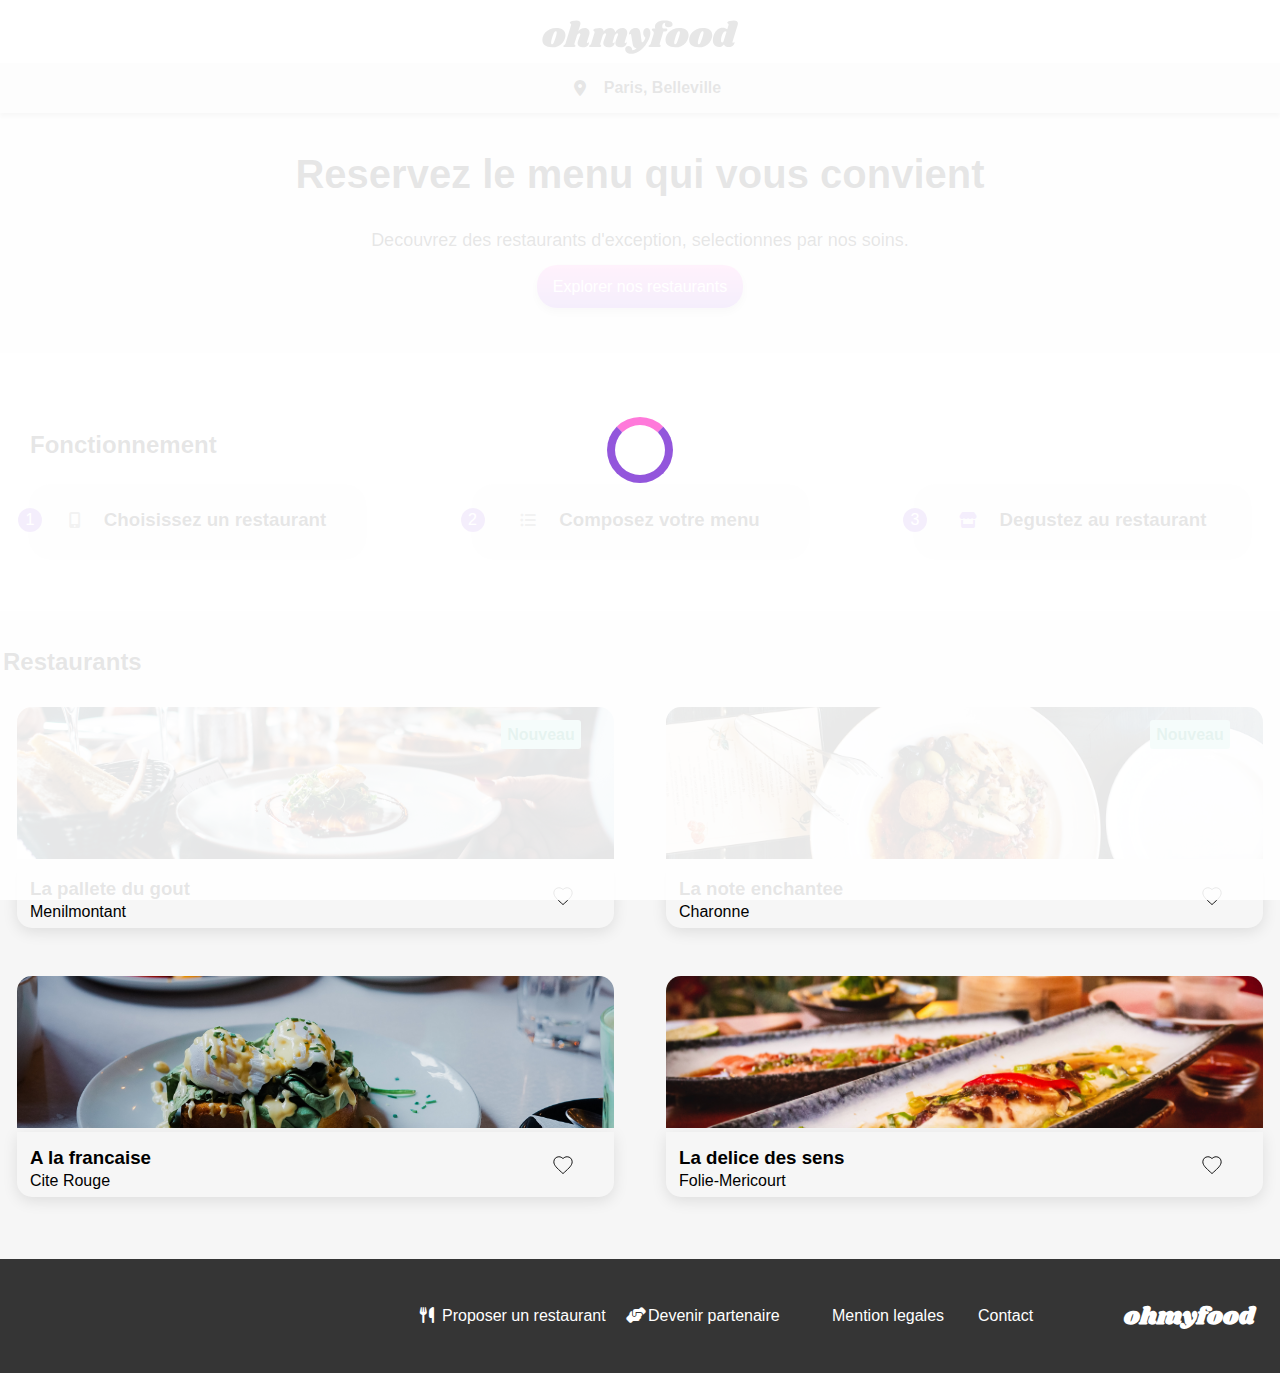
==== index.html @ c3e61a19 "Version desktop home page" ====
<!DOCTYPE html>
<html lang="fr">
  <head>
    <meta charset="utf-8" />
    <title>Ohmyfood</title>
    <link rel="preconnect" href="https://fonts.googleapis.com" />
    <link rel="preconnect" href="https://fonts.gstatic.com" crossorigin />
    <link
      href="https://fonts.googleapis.com/css2?family=Shrikhand&display=swap"
      rel="stylesheet"
    />
    <link
      href="https://fonts.googleapis.com/css2?family=Madimi+One&family=Protest+Strike&family=Raleway:ital,wght@0,100..900;1,100..900&family=Shrikhand&family=Tenor+Sans&display=swap"
      rel="stylesheet"
    />
    <link
      rel="stylesheet"
      href="https://cdnjs.cloudflare.com/ajax/libs/font-awesome/6.4.0/css/all.min.css"
    />
    <link href="/SASS/style.css" rel="stylesheet" />
  </head>
  <body>
    <!-- Section header -->
    <header>
      <nav>
        <img
          class="navbar_logo"
          src="./assets/logo/ohmyfood@2x.svg"
          alt="Image du logo ohmyfood"
        />
      </nav>
      <form method="get" action="page.php">
        <div class="search-container">
          <input
            type="search"
            placeholder="Paris, Belleville"
            class="search-input"
          />
        </div>
      </form>
    </header>
    <!-- Section title -->
    <main>
      <section class="title">
        <h1>Reservez le menu qui vous convient</h1>
        <p>
          Decouvrez des restaurants d'exception, selectionnes par nos soins.
        </p>
        <div class="btn">
          <a href="#" class="button">Explorer nos restaurants</a>
        </div>
      </section>
      <!-- Section fonctionnement -->
      <section class="container-filter">
        <div class="filter-title">
          <h2>Fonctionnement</h2>
        </div>
        <div class="filter-container">
          <div class="filter-group">
            <div class="circle">
              <p>1</p>
            </div>
            <div class="filter">
              <i class="fas fa-mobile-screen-button"></i>
              <h3>Choisissez un restaurant</h3>
            </div>
          </div>
          <div class="filter-group">
            <div class="circle">
              <p>2</p>
            </div>
            <div class="filter">
              <i class="fas fa-list-ul"></i>
              <h3>Composez votre menu</h3>
            </div>
          </div>
          <div class="filter-group">
            <div class="circle">
              <p>3</p>
            </div>
            <div class="filter">
              <i class="fas fa-store"></i>
              <h3>Degustez au restaurant</h3>
            </div>
          </div>
        </div>
        <div class="loader"></div>
      </section>
      <!-- Section restaurants -->
      <div class="container-restaurants">
        <div class="restaurants-title">
          <h2>Restaurants</h2>
        </div>
        <div class="restaurants-card">
          <div class="card-container">
            <a href="/restaurants/La_palette_du_gout.html">
              <img
                class="card-img"
                src="./assets/jay-wennington-N_Y88TWmGwA-unsplash.jpg"
                alt="Image d'une assiette avec un plat sur la table"
              />
            </a>
            <div class="new-label">Nouveau</div>
            <div class="card-content">
              <h3>La pallete du gout</h3>
              <p>Menilmontant</p>
              <div class="heart-container">
                <input
                  type="checkbox"
                  id="heart-checkbox1"
                  class="heart-checkbox"
                />
                <label for="heart-checkbox1" class="heart-shape">
                  <svg xmlns="http://www.w3.org/2000/svg" viewBox="0 0 24 24">
                    <defs>
                      <linearGradient
                        id="heart-gradient"
                        x1="0%"
                        y1="100%"
                        x2="0%"
                        y2="0%"
                      >
                        <stop offset="0%" stop-color="#ff79da" />
                        <stop offset="100%" stop-color="#9356dc" />
                      </linearGradient>
                    </defs>
                    <path
                      d="M12 21.35l-1.45-1.32C5.4 15.36 2 12.28 2 8.5 2 5.42 4.42 3 7.5 3c1.74 0 3.41.81 4.5 2.09C13.09 3.81 14.76 3 16.5 3 19.58 3 22 5.42 22 8.5c0 3.78-3.4 6.86-8.55 11.54L12 21.35z"
                    />
                  </svg>
                </label>
              </div>
            </div>
          </div>
          <div class="card-container">
            <a href="/restaurants/La_note_enchantee.html">
              <img
                class="card-img"
                src="./assets/stil-u2Lp8tXIcjw-unsplash.jpg"
                alt="Image d'une assiette avec un plat sur la table"
              />
            </a>
            <div class="new-label">Nouveau</div>
            <div class="card-content">
              <h3>La note enchantee</h3>
              <p>Charonne</p>
              <div class="heart-container">
                <input
                  type="checkbox"
                  id="heart-checkbox2"
                  class="heart-checkbox"
                />
                <label for="heart-checkbox2" class="heart-shape">
                  <svg xmlns="http://www.w3.org/2000/svg" viewBox="0 0 24 24">
                    <defs>
                      <linearGradient
                        id="heart-gradient"
                        x1="0%"
                        y1="100%"
                        x2="0%"
                        y2="0%"
                      >
                        <stop offset="100%" stop-color="#ff79da" />
                        <stop offset="0%" stop-color="#9356dc" />
                      </linearGradient>
                    </defs>
                    <path
                      d="M12 21.35l-1.45-1.32C5.4 15.36 2 12.28 2 8.5 2 5.42 4.42 3 7.5 3c1.74 0 3.41.81 4.5 2.09C13.09 3.81 14.76 3 16.5 3 19.58 3 22 5.42 22 8.5c0 3.78-3.4 6.86-8.55 11.54L12 21.35z"
                    />
                  </svg>
                </label>
              </div>
            </div>
          </div>
          <div class="card-container">
            <a href="/restaurants/A_la_francaise.html">
              <img
                class="card-img"
                src="./assets/toa-heftiba-DQKerTsQwi0-unsplash.jpg"
                alt="Image d'une assiette avec un plat sur la table"
              />
            </a>
            <div class="card-content">
              <h3>A la francaise</h3>
              <p>Cite Rouge</p>
              <div class="heart-container">
                <input
                  type="checkbox"
                  id="heart-checkbox3"
                  class="heart-checkbox"
                />
                <label for="heart-checkbox3" class="heart-shape">
                  <svg xmlns="http://www.w3.org/2000/svg" viewBox="0 0 24 24">
                    <defs>
                      <linearGradient
                        id="heart-gradient"
                        x1="0%"
                        y1="100%"
                        x2="0%"
                        y2="0%"
                      >
                        <stop offset="0%" stop-color="#ff79da" />
                        <stop offset="100%" stop-color="#9356dc" />
                      </linearGradient>
                    </defs>
                    <path
                      d="M12 21.35l-1.45-1.32C5.4 15.36 2 12.28 2 8.5 2 5.42 4.42 3 7.5 3c1.74 0 3.41.81 4.5 2.09C13.09 3.81 14.76 3 16.5 3 19.58 3 22 5.42 22 8.5c0 3.78-3.4 6.86-8.55 11.54L12 21.35z"
                    />
                  </svg>
                </label>
              </div>
            </div>
          </div>
          <div class="card-container">
            <a href="/restaurants/Le_delice_des_sens.html">
              <img
                class="card-img"
                src="./assets/louis-hansel-shotsoflouis-qNBGVyOCY8Q-unsplash.jpg"
                alt="Image d'une assiette avec un plat sur la table"
              />
            </a>
            <div class="card-content">
              <h3>La delice des sens</h3>
              <p>Folie-Mericourt</p>
              <div class="heart-container">
                <input
                  type="checkbox"
                  id="heart-checkbox4"
                  class="heart-checkbox"
                />
                <label for="heart-checkbox4" class="heart-shape">
                  <svg xmlns="http://www.w3.org/2000/svg" viewBox="0 0 24 24">
                    <defs>
                      <linearGradient
                        id="heart-gradient"
                        x1="0%"
                        y1="100%"
                        x2="0%"
                        y2="0%"
                      >
                        <stop offset="0%" stop-color="#ff79da" />
                        <stop offset="100%" stop-color="#9356dc" />
                      </linearGradient>
                    </defs>
                    <path
                      d="M12 21.35l-1.45-1.32C5.4 15.36 2 12.28 2 8.5 2 5.42 4.42 3 7.5 3c1.74 0 3.41.81 4.5 2.09C13.09 3.81 14.76 3 16.5 3 19.58 3 22 5.42 22 8.5c0 3.78-3.4 6.86-8.55 11.54L12 21.35z"
                    />
                  </svg>
                </label>
              </div>
            </div>
          </div>
        </div>
      </div>
    </main>
    <!-- Section footer -->
    <footer>
      <h2>ohmyfood</h2>
      <nav class="footer-nav">
        <ul>
          <li class="wide">
            <i class="fa-solid fa-utensils"></i>
            <a href="#">Proposer un restaurant</a>
          </li>
          <li class="wide">
            <i class="fa-solid fa-handshake-angle"></i>
            <a href="#">Devenir partenaire</a>
          </li>
          <li class="narrow"><a href="#">Mention legales</a></li>
          <li class="narrow"><a href="#">Contact</a></li>
        </ul>
      </nav>
    </footer>
  </body>
</html>
---- SASS/style.css ----
/****** General ***********/
* {
  margin: 0;
  padding: 0;
  box-sizing: border-box;
  scroll-behavior: smooth;
}

body {
  font-family: "Roboto", sans-serif;
  display: flex;
  flex-direction: column;
  justify-content: center;
}

.main-container {
  max-width: 1440px;
  width: 100%;
}

h1 {
  font-family: "Shrikhand", serif;
}

.logo {
  font-size: 24px;
  color: #333;
}

header {
  background-color: #fff;
  text-align: center;
}
header nav {
  height: 63px;
  box-shadow: 0px 2px 4px 0px rgba(0, 0, 0, 0.1490196078);
}
header nav img.navbar_logo {
  margin-top: 20px;
}
header .search-container::before {
  content: "\f3c5";
  font-family: "Font Awesome 5 Free";
  font-weight: 900;
  position: absolute;
  left: 50%;
  top: 50%;
  transform: translate(calc(-50% - 60px), -50%);
  pointer-events: none;
}
header .search-container {
  position: relative;
  width: 100%;
}
header .search-container .search-input {
  width: 100%;
  height: 50px;
  text-align: center;
  font-size: 16px;
  background-color: #eaeaea;
  border: none;
  box-shadow: 0px 4px 4px 0px rgba(0, 0, 0, 0.2509803922);
}
header .search-container input[type=search]::-moz-placeholder {
  color: black;
  font-weight: bold;
  padding-left: 60px;
}
header .search-container input[type=search]::placeholder {
  color: black;
  font-weight: bold;
  padding-left: 60px;
}

footer {
  background-color: #353535;
  height: 186px;
  padding: 22px 25px 22px 25px;
}
footer h2 {
  color: white;
  font-family: "Shrikhand", serif;
}
@media screen and (min-width: 768px) {
  footer {
    display: flex;
    flex-direction: row-reverse;
    height: 114px;
    align-items: center;
    padding: 30px 25px 30px 25px;
    gap: 16px;
  }
}
footer .footer-nav ul {
  display: flex;
  flex-direction: column;
  color: white;
  font-family: "Roboto", sans-serif;
  gap: 7px;
}
@media screen and (min-width: 768px) {
  footer .footer-nav ul {
    display: flex;
    flex-direction: row;
    gap: 16px;
  }
}
footer .footer-nav li {
  display: flex;
  height: 19px;
}
footer .footer-nav .wide {
  width: 190px;
}
footer .footer-nav .narrow {
  width: 130px;
}
footer .footer-nav i {
  display: flex;
  margin-right: 10px;
  width: 12px;
  height: 13px;
}
footer .footer-nav a {
  color: white;
  text-decoration: none;
}

.button {
  border-radius: 20px;
  background-image: linear-gradient(#ff79da, #9356dc);
  box-shadow: 0 4px 10px 0 rgba(0, 0, 0, 0.25);
  border: none;
  color: #ffffff;
  padding: 13px 16px;
  text-decoration: none;
  font-family: "Roboto", sans-serif;
  font-weight: 500;
}
.button:hover {
  background-image: linear-gradient(#ff9fd8, #a77cde);
  box-shadow: 0 8px 20px rgba(0, 0, 0, 0.5);
  cursor: pointer;
}
.button:disabled {
  background-image: linear-gradient(#cccccc, #aaaaaa);
  color: #666666;
  box-shadow: none;
  cursor: not-allowed;
  opacity: 0.7;
}

section.title {
  display: flex;
  flex-direction: column;
  align-items: center;
  text-align: center;
  background-color: #f6f6f6;
  padding-bottom: 57px;
}
section.title h1 {
  font-family: "Roboto", sans-serif;
  margin-top: 39px;
  width: 275px;
  height: 68px;
}
@media screen and (min-width: 768px) {
  section.title h1 {
    width: auto;
    font-size: 40px;
  }
}
section.title p {
  width: 315px;
  margin-top: 10px;
  margin-bottom: 27px;
}
@media screen and (min-width: 768px) {
  section.title p {
    width: auto;
    font-size: 18px;
  }
}
section.title_button {
  color: #ffffff;
  text-decoration: none;
}

.container-filter {
  display: flex;
  flex-direction: column;
  height: auto;
  margin-top: 48px;
  justify-content: center;
  align-items: center;
  width: 100%;
  padding: 30px;
}
.container-filter .filter-title {
  width: 100%;
}
.container-filter .filter-container {
  display: flex;
  flex-direction: column;
  gap: 30px;
  width: 100%;
}
@media screen and (min-width: 768px) {
  .container-filter .filter-container {
    flex-direction: row;
    justify-content: space-between;
  }
}
.container-filter .filter-group {
  position: relative;
  margin-bottom: 25px;
}
.container-filter .filter-group .filter {
  display: flex;
  justify-content: center;
  align-items: center;
  margin-top: 25px;
  background-color: #f6f6f6;
  height: 72.38px;
  border-radius: 20px;
  gap: 23px;
  box-shadow: 0 2px 8px rgba(0, 0, 0, 0.1);
}
@media screen and (min-width: 768px) {
  .container-filter .filter-group .filter {
    width: 335px;
    height: 72px;
  }
}
.container-filter .filter-group .filter i.fas {
  color: #7e7e7e;
}
.container-filter .filter-group .filter .fa-store:before {
  color: #9356dc;
}
.container-filter .filter-group .circle {
  position: absolute;
  top: 50%;
  transform: translate(-50%);
  width: 24px;
  height: 24px;
  background-color: #9356dc;
  border-radius: 50%;
  display: flex;
  align-items: center;
  justify-content: center;
  color: #ffffff;
  z-index: 1;
}
.container-filter .loader {
  position: fixed;
  top: 0;
  left: 0;
  width: 100%;
  height: 100%;
  background-color: rgba(255, 255, 255, 0.9);
  z-index: 9999;
  display: flex;
  justify-content: center;
  align-items: center;
  opacity: 1;
  animation: fadeOut 3s forwards;
}
.container-filter .loader::after {
  content: "";
  border: 8px solid #9356dc;
  border-top: 8px solid #ff79da;
  border-radius: 50%;
  width: 50px;
  height: 50px;
  animation: spin 1s linear infinite;
}
@keyframes spin {
  from {
    transform: rotate(0deg);
  }
  to {
    transform: rotate(360deg);
  }
}
@keyframes fadeOut {
  from {
    opacity: 1;
    visibility: visible;
  }
  to {
    opacity: 0;
    visibility: hidden;
    pointer-events: none;
  }
}

.container-restaurants {
  background-color: #f6f6f6;
  display: flex;
  flex-direction: column;
  width: 100%;
}
.container-restaurants .restaurants-title {
  font-family: "Roboto", sans-serif;
  margin: 37px 0 14px 3px;
}
.container-restaurants .restaurants-card {
  display: flex;
  flex-direction: column;
  align-items: center;
  justify-content: center;
  gap: 18px;
  margin-bottom: 49px;
}
@media screen and (min-width: 768px) {
  .container-restaurants .restaurants-card {
    display: grid;
    grid-template-columns: repeat(2, 1fr);
  }
}
.container-restaurants .restaurants-card .card-container {
  padding: 17px;
  width: 100%;
  height: 251px;
  position: relative;
}
.container-restaurants .restaurants-card .card-container .new-label {
  position: absolute;
  width: 80px;
  height: 29px;
  display: flex;
  align-items: center;
  justify-content: center;
  font-family: "Roboto", sans-serif;
  top: 30px;
  right: 50px;
  background-color: #99e2d0;
  color: #008766;
  font-weight: bold;
  border-radius: 3px;
  z-index: 1;
}

.card-img {
  width: 100%;
  border-radius: 15px 15px 0 0;
  height: 70%;
  -o-object-fit: cover;
     object-fit: cover;
}
.card-content {
  display: flex;
  flex-direction: column;
  box-shadow: 0px 4px 15px 0px rgba(0, 0, 0, 0.1019607843);
  height: 30%;
  border-radius: 0 0 15px 15px;
  padding-left: 13px;
  position: relative;
}
.card-content h3 {
  font-family: "Roboto", sans-serif;
  margin-top: 15px;
  margin-bottom: 5px;
  margin-right: 30px;
  height: 20px;
}
.card-content p {
  font-family: "Roboto", sans-serif;
}
.card-content .heart-container {
  position: absolute;
  top: 22px;
  right: 40px;
  width: 22px;
  height: 21px;
}
.card-content .heart-checkbox {
  display: none;
}
.card-content .heart-checkbox:checked + .heart-shape svg {
  fill: url(#heart-gradient);
  stroke: url(#heart-gradient);
}
.card-content .heart-shape {
  cursor: pointer;
  position: absolute;
  top: 0;
  left: 0;
}
.card-content .heart-shape svg {
  width: 100%;
  height: 100%;
  fill: transparent;
  stroke: black;
  stroke-width: 1;
  transition: fill 0.3s, stroke 0.3s;
}

.navbar {
  display: flex;
  align-items: center;
  padding: 15px;
  position: relative;
  width: 100%;
}
.navbar img.navbar_logo {
  position: absolute;
  left: 50%;
  transform: translateX(-50%);
}

.image {
  height: 275px;
  width: 100%;
  -o-object-fit: cover;
     object-fit: cover;
}

.menu {
  display: flex;
  flex-direction: column;
  background-color: #f6f6f6;
  border-radius: 40px 40px 0 0;
  padding: 13px;
  gap: 40px;
  transform: translateY(-32px);
}
.menu .title {
  display: flex;
  justify-content: space-between;
  align-items: center;
  padding: 31px 20px 0 0;
  height: 29px;
}
.menu .title .heart-container {
  width: 22px;
  height: 21px;
}
.menu .title .heart-checkbox {
  display: none;
}
.menu .title .heart-checkbox:checked + .heart-shape svg {
  fill: url(#heart-gradient);
  stroke: url(#heart-gradient);
}
.menu .title .heart-shape {
  cursor: pointer;
}
.menu .title .heart-shape svg {
  width: 22px;
  height: auto;
  fill: transparent;
  stroke: black;
  stroke-width: 1;
  transition: fill 0.3s, stroke 0.3s;
}
.menu .container {
  display: flex;
  flex-direction: column;
  gap: 12px;
}
.menu .container h2 {
  font-size: 16px;
}
.menu .container .filter {
  display: flex;
  flex-direction: column;
  justify-content: space-between;
  background-color: #ffffff;
  box-shadow: 0px 4.01px 15.04px 0px rgba(0, 0, 0, 0.1019607843);
  gap: 5px;
  border-radius: 15px;
  padding: 15px;
  animation: fade-in 0.25s ease-in forwards;
}
.menu .container .filter h3 {
  white-space: nowrap;
  overflow: hidden;
  text-overflow: ellipsis;
}
.menu .container .filter .checkmark {
  display: flex;
  justify-content: center;
  align-items: center;
  position: absolute;
  top: 0;
  width: 60px;
  height: 100%;
  background-color: #99e2d0;
  right: 0;
  opacity: 0;
  border-radius: 0 15px 15px 0;
  transition: all 0.5s;
  transition: transform 0.3s ease, opacity 0.3s ease;
  transform: translateX(100%);
}
.menu .container .filter .details {
  display: flex;
  flex-direction: row;
  justify-content: space-between;
}
.menu .container .filter .price {
  display: flex;
  justify-content: center;
  align-items: center;
  font-weight: bold;
}
.menu .container .filter:hover .checkmark {
  transform: translateX(0);
  cursor: pointer;
  opacity: 1;
}
.menu .container .filter:hover .price {
  transform: translateX(-60px);
}
.menu .container .filter .fa-check:before {
  display: flex;
  align-items: center;
  justify-content: center;
  background-color: #ffffff;
  color: #99e2d0;
  width: 20px;
  height: 20px;
  border-radius: 50%;
}
@keyframes fade-in {
  0% {
    opacity: 0;
    transform: translateY(50px);
  }
  100% {
    opacity: 1;
    transform: translateY(0);
  }
}
.menu .container .filter.delay-1 {
  animation-delay: 0.2s;
}
.menu .container .filter.delay-2 {
  animation-delay: 0.4s;
}
.menu .container .filter.delay-3 {
  animation-delay: 0.6s;
}
.menu .container h2 {
  position: relative;
  cursor: pointer;
  display: inline;
  align-self: self-start;
}
.menu .container h2:hover::after {
  transform: scaleX(2);
  transform-origin: left;
  border-bottom: 3px solid #008766;
}
.menu .container h2::after {
  content: "";
  position: absolute;
  border-bottom: 3px solid #99e2d0;
  bottom: -10px;
  left: 0;
  margin-bottom: 5px;
  width: 50%;
  height: 10px;
  transform: scaleX(1);
  transform-origin: left;
  transition: transform 0.3s ease-in-out;
}
.menu .btn {
  display: flex;
  justify-content: center;
  height: 50px;
  margin-top: 10px;
  margin-bottom: 40px;
}
.menu .btn a.button {
  display: flex;
  justify-content: center;
  align-items: center;
  width: 186px;
}

.header {
  font-family: "Shrikhand", sans-serif;
  font-style: italic;
  font-weight: 400;
}/*# sourceMappingURL=style.css.map */
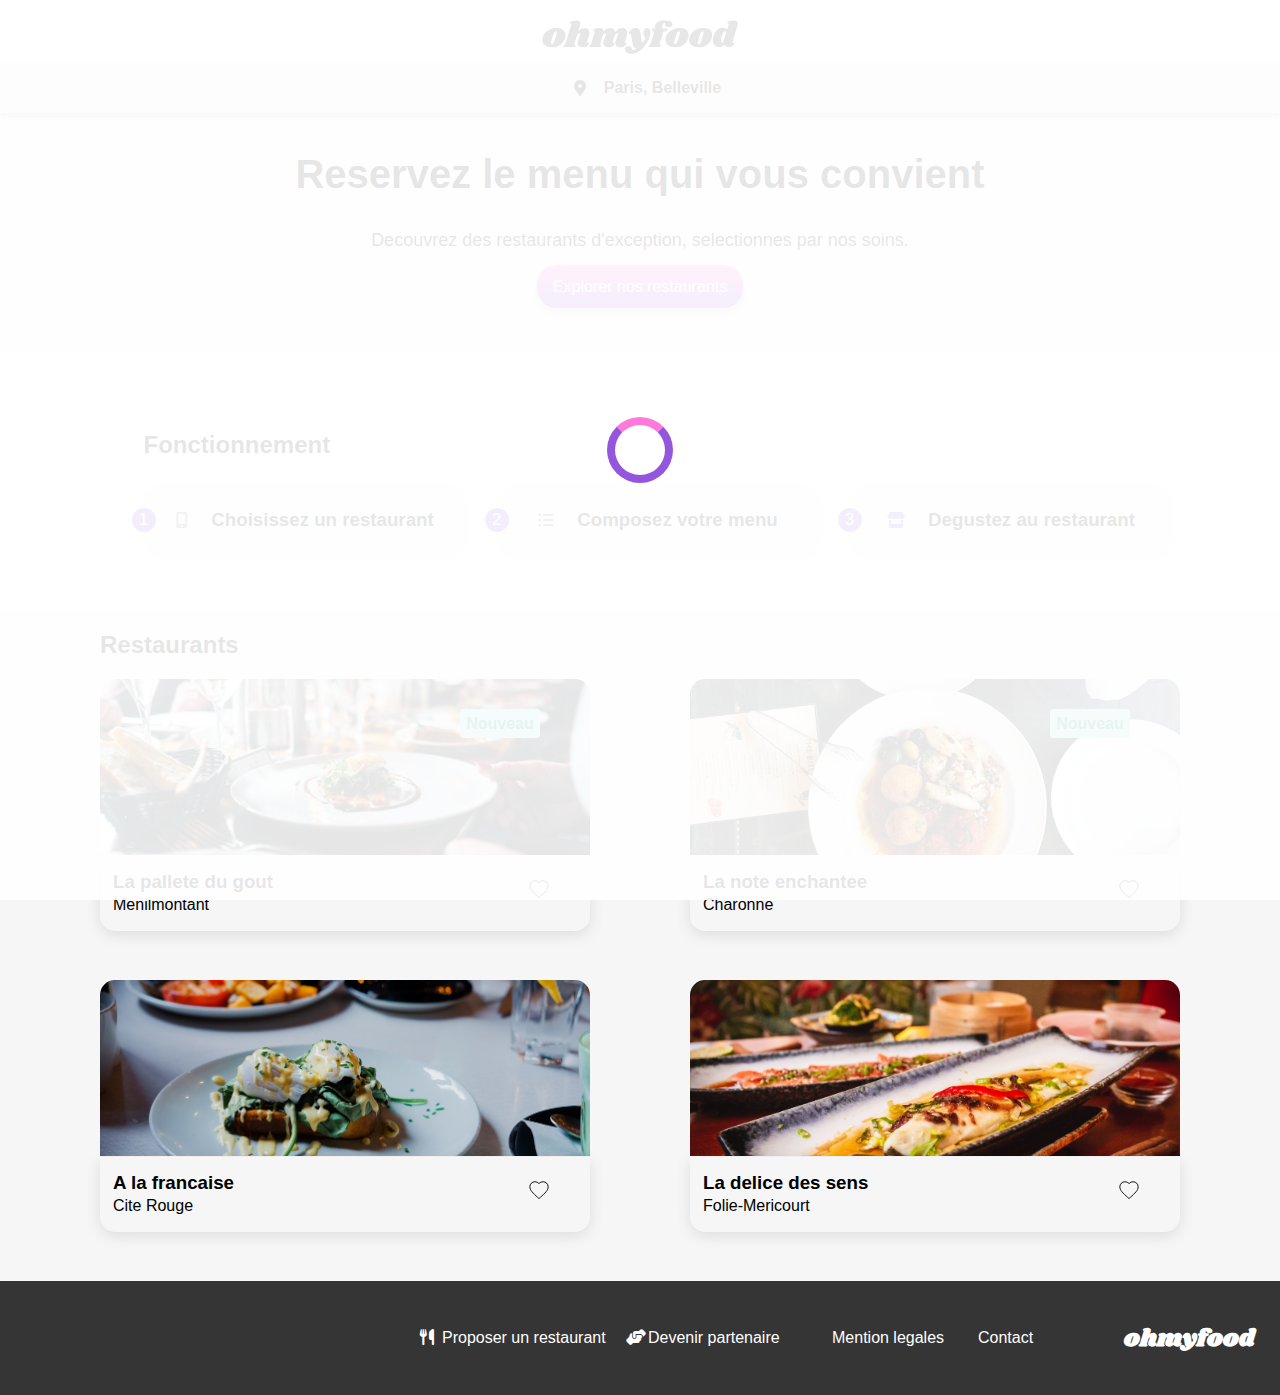
==== commit a9ebfdcf: "Correct the alignment of the cards" ====
--- a/index.html
+++ b/index.html
@@ -20,256 +20,258 @@
     <link href="/SASS/style.css" rel="stylesheet" />
   </head>
   <body>
-    <!-- Section header -->
-    <header>
-      <nav>
-        <img
-          class="navbar_logo"
-          src="./assets/logo/ohmyfood@2x.svg"
-          alt="Image du logo ohmyfood"
-        />
-      </nav>
-      <form method="get" action="page.php">
-        <div class="search-container">
-          <input
-            type="search"
-            placeholder="Paris, Belleville"
-            class="search-input"
+    <div class="main_container">
+      <!-- Section header -->
+      <header>
+        <nav>
+          <img
+            class="navbar_logo"
+            src="./assets/logo/ohmyfood@2x.svg"
+            alt="Image du logo ohmyfood"
           />
+        </nav>
+        <form method="get" action="page.php">
+          <div class="search-container">
+            <input
+              type="search"
+              placeholder="Paris, Belleville"
+              class="search-input"
+            />
+          </div>
+        </form>
+      </header>
+      <!-- Section title -->
+      <main>
+        <section class="title">
+          <h1>Reservez le menu qui vous convient</h1>
+          <p>
+            Decouvrez des restaurants d'exception, selectionnes par nos soins.
+          </p>
+          <div class="btn">
+            <a href="#" class="button">Explorer nos restaurants</a>
+          </div>
+        </section>
+        <!-- Section fonctionnement -->
+        <section class="container-filter">
+          <div class="filter-title">
+            <h2>Fonctionnement</h2>
+          </div>
+          <div class="filter-container">
+            <div class="filter-group">
+              <div class="circle">
+                <p>1</p>
+              </div>
+              <div class="filter">
+                <i class="fas fa-mobile-screen-button"></i>
+                <h3>Choisissez un restaurant</h3>
+              </div>
+            </div>
+            <div class="filter-group">
+              <div class="circle">
+                <p>2</p>
+              </div>
+              <div class="filter">
+                <i class="fas fa-list-ul"></i>
+                <h3>Composez votre menu</h3>
+              </div>
+            </div>
+            <div class="filter-group">
+              <div class="circle">
+                <p>3</p>
+              </div>
+              <div class="filter">
+                <i class="fas fa-store"></i>
+                <h3>Degustez au restaurant</h3>
+              </div>
+            </div>
+          </div>
+          <div class="loader"></div>
+        </section>
+        <!-- Section restaurants -->
+        <div class="container-restaurants">
+          <div class="restaurants-title">
+            <h2>Restaurants</h2>
+          </div>
+          <div class="restaurants-card">
+            <div class="card-container">
+              <a href="/restaurants/La_palette_du_gout.html">
+                <img
+                  class="card-img"
+                  src="./assets/jay-wennington-N_Y88TWmGwA-unsplash.jpg"
+                  alt="Image d'une assiette avec un plat sur la table"
+                />
+              </a>
+              <div class="new-label">Nouveau</div>
+              <div class="card-content">
+                <h3>La pallete du gout</h3>
+                <p>Menilmontant</p>
+                <div class="heart-container">
+                  <input
+                    type="checkbox"
+                    id="heart-checkbox1"
+                    class="heart-checkbox"
+                  />
+                  <label for="heart-checkbox1" class="heart-shape">
+                    <svg xmlns="http://www.w3.org/2000/svg" viewBox="0 0 24 24">
+                      <defs>
+                        <linearGradient
+                          id="heart-gradient-1"
+                          x1="0%"
+                          y1="100%"
+                          x2="0%"
+                          y2="0%"
+                        >
+                          <stop offset="0%" stop-color="#ff79da" />
+                          <stop offset="100%" stop-color="#9356dc" />
+                        </linearGradient>
+                      </defs>
+                      <path
+                        d="M12 21.35l-1.45-1.32C5.4 15.36 2 12.28 2 8.5 2 5.42 4.42 3 7.5 3c1.74 0 3.41.81 4.5 2.09C13.09 3.81 14.76 3 16.5 3 19.58 3 22 5.42 22 8.5c0 3.78-3.4 6.86-8.55 11.54L12 21.35z"
+                      />
+                    </svg>
+                  </label>
+                </div>
+              </div>
+            </div>
+            <div class="card-container">
+              <a href="/restaurants/La_note_enchantee.html">
+                <img
+                  class="card-img"
+                  src="./assets/stil-u2Lp8tXIcjw-unsplash.jpg"
+                  alt="Image d'une assiette avec un plat sur la table"
+                />
+              </a>
+              <div class="new-label">Nouveau</div>
+              <div class="card-content">
+                <h3>La note enchantee</h3>
+                <p>Charonne</p>
+                <div class="heart-container">
+                  <input
+                    type="checkbox"
+                    id="heart-checkbox2"
+                    class="heart-checkbox"
+                  />
+                  <label for="heart-checkbox2" class="heart-shape">
+                    <svg xmlns="http://www.w3.org/2000/svg" viewBox="0 0 24 24">
+                      <defs>
+                        <linearGradient
+                          id="heart-gradient-2"
+                          x1="0%"
+                          y1="100%"
+                          x2="0%"
+                          y2="0%"
+                        >
+                          <stop offset="100%" stop-color="#ff79da" />
+                          <stop offset="0%" stop-color="#9356dc" />
+                        </linearGradient>
+                      </defs>
+                      <path
+                        d="M12 21.35l-1.45-1.32C5.4 15.36 2 12.28 2 8.5 2 5.42 4.42 3 7.5 3c1.74 0 3.41.81 4.5 2.09C13.09 3.81 14.76 3 16.5 3 19.58 3 22 5.42 22 8.5c0 3.78-3.4 6.86-8.55 11.54L12 21.35z"
+                      />
+                    </svg>
+                  </label>
+                </div>
+              </div>
+            </div>
+            <div class="card-container">
+              <a href="/restaurants/A_la_francaise.html">
+                <img
+                  class="card-img"
+                  src="./assets/toa-heftiba-DQKerTsQwi0-unsplash.jpg"
+                  alt="Image d'une assiette avec un plat sur la table"
+                />
+              </a>
+              <div class="card-content">
+                <h3>A la francaise</h3>
+                <p>Cite Rouge</p>
+                <div class="heart-container">
+                  <input
+                    type="checkbox"
+                    id="heart-checkbox3"
+                    class="heart-checkbox"
+                  />
+                  <label for="heart-checkbox3" class="heart-shape">
+                    <svg xmlns="http://www.w3.org/2000/svg" viewBox="0 0 24 24">
+                      <defs>
+                        <linearGradient
+                          id="heart-gradient-3"
+                          x1="0%"
+                          y1="100%"
+                          x2="0%"
+                          y2="0%"
+                        >
+                          <stop offset="0%" stop-color="#ff79da" />
+                          <stop offset="100%" stop-color="#9356dc" />
+                        </linearGradient>
+                      </defs>
+                      <path
+                        d="M12 21.35l-1.45-1.32C5.4 15.36 2 12.28 2 8.5 2 5.42 4.42 3 7.5 3c1.74 0 3.41.81 4.5 2.09C13.09 3.81 14.76 3 16.5 3 19.58 3 22 5.42 22 8.5c0 3.78-3.4 6.86-8.55 11.54L12 21.35z"
+                      />
+                    </svg>
+                  </label>
+                </div>
+              </div>
+            </div>
+            <div class="card-container">
+              <a href="/restaurants/Le_delice_des_sens.html">
+                <img
+                  class="card-img"
+                  src="./assets/louis-hansel-shotsoflouis-qNBGVyOCY8Q-unsplash.jpg"
+                  alt="Image d'une assiette avec un plat sur la table"
+                />
+              </a>
+              <div class="card-content">
+                <h3>La delice des sens</h3>
+                <p>Folie-Mericourt</p>
+                <div class="heart-container">
+                  <input
+                    type="checkbox"
+                    id="heart-checkbox4"
+                    class="heart-checkbox"
+                  />
+                  <label for="heart-checkbox4" class="heart-shape">
+                    <svg xmlns="http://www.w3.org/2000/svg" viewBox="0 0 24 24">
+                      <defs>
+                        <linearGradient
+                          id="heart-gradient-4"
+                          x1="0%"
+                          y1="100%"
+                          x2="0%"
+                          y2="0%"
+                        >
+                          <stop offset="0%" stop-color="#ff79da" />
+                          <stop offset="100%" stop-color="#9356dc" />
+                        </linearGradient>
+                      </defs>
+                      <path
+                        d="M12 21.35l-1.45-1.32C5.4 15.36 2 12.28 2 8.5 2 5.42 4.42 3 7.5 3c1.74 0 3.41.81 4.5 2.09C13.09 3.81 14.76 3 16.5 3 19.58 3 22 5.42 22 8.5c0 3.78-3.4 6.86-8.55 11.54L12 21.35z"
+                      />
+                    </svg>
+                  </label>
+                </div>
+              </div>
+            </div>
+          </div>
         </div>
-      </form>
-    </header>
-    <!-- Section title -->
-    <main>
-      <section class="title">
-        <h1>Reservez le menu qui vous convient</h1>
-        <p>
-          Decouvrez des restaurants d'exception, selectionnes par nos soins.
-        </p>
-        <div class="btn">
-          <a href="#" class="button">Explorer nos restaurants</a>
-        </div>
-      </section>
-      <!-- Section fonctionnement -->
-      <section class="container-filter">
-        <div class="filter-title">
-          <h2>Fonctionnement</h2>
-        </div>
-        <div class="filter-container">
-          <div class="filter-group">
-            <div class="circle">
-              <p>1</p>
-            </div>
-            <div class="filter">
-              <i class="fas fa-mobile-screen-button"></i>
-              <h3>Choisissez un restaurant</h3>
-            </div>
-          </div>
-          <div class="filter-group">
-            <div class="circle">
-              <p>2</p>
-            </div>
-            <div class="filter">
-              <i class="fas fa-list-ul"></i>
-              <h3>Composez votre menu</h3>
-            </div>
-          </div>
-          <div class="filter-group">
-            <div class="circle">
-              <p>3</p>
-            </div>
-            <div class="filter">
-              <i class="fas fa-store"></i>
-              <h3>Degustez au restaurant</h3>
-            </div>
-          </div>
-        </div>
-        <div class="loader"></div>
-      </section>
-      <!-- Section restaurants -->
-      <div class="container-restaurants">
-        <div class="restaurants-title">
-          <h2>Restaurants</h2>
-        </div>
-        <div class="restaurants-card">
-          <div class="card-container">
-            <a href="/restaurants/La_palette_du_gout.html">
-              <img
-                class="card-img"
-                src="./assets/jay-wennington-N_Y88TWmGwA-unsplash.jpg"
-                alt="Image d'une assiette avec un plat sur la table"
-              />
-            </a>
-            <div class="new-label">Nouveau</div>
-            <div class="card-content">
-              <h3>La pallete du gout</h3>
-              <p>Menilmontant</p>
-              <div class="heart-container">
-                <input
-                  type="checkbox"
-                  id="heart-checkbox1"
-                  class="heart-checkbox"
-                />
-                <label for="heart-checkbox1" class="heart-shape">
-                  <svg xmlns="http://www.w3.org/2000/svg" viewBox="0 0 24 24">
-                    <defs>
-                      <linearGradient
-                        id="heart-gradient"
-                        x1="0%"
-                        y1="100%"
-                        x2="0%"
-                        y2="0%"
-                      >
-                        <stop offset="0%" stop-color="#ff79da" />
-                        <stop offset="100%" stop-color="#9356dc" />
-                      </linearGradient>
-                    </defs>
-                    <path
-                      d="M12 21.35l-1.45-1.32C5.4 15.36 2 12.28 2 8.5 2 5.42 4.42 3 7.5 3c1.74 0 3.41.81 4.5 2.09C13.09 3.81 14.76 3 16.5 3 19.58 3 22 5.42 22 8.5c0 3.78-3.4 6.86-8.55 11.54L12 21.35z"
-                    />
-                  </svg>
-                </label>
-              </div>
-            </div>
-          </div>
-          <div class="card-container">
-            <a href="/restaurants/La_note_enchantee.html">
-              <img
-                class="card-img"
-                src="./assets/stil-u2Lp8tXIcjw-unsplash.jpg"
-                alt="Image d'une assiette avec un plat sur la table"
-              />
-            </a>
-            <div class="new-label">Nouveau</div>
-            <div class="card-content">
-              <h3>La note enchantee</h3>
-              <p>Charonne</p>
-              <div class="heart-container">
-                <input
-                  type="checkbox"
-                  id="heart-checkbox2"
-                  class="heart-checkbox"
-                />
-                <label for="heart-checkbox2" class="heart-shape">
-                  <svg xmlns="http://www.w3.org/2000/svg" viewBox="0 0 24 24">
-                    <defs>
-                      <linearGradient
-                        id="heart-gradient"
-                        x1="0%"
-                        y1="100%"
-                        x2="0%"
-                        y2="0%"
-                      >
-                        <stop offset="100%" stop-color="#ff79da" />
-                        <stop offset="0%" stop-color="#9356dc" />
-                      </linearGradient>
-                    </defs>
-                    <path
-                      d="M12 21.35l-1.45-1.32C5.4 15.36 2 12.28 2 8.5 2 5.42 4.42 3 7.5 3c1.74 0 3.41.81 4.5 2.09C13.09 3.81 14.76 3 16.5 3 19.58 3 22 5.42 22 8.5c0 3.78-3.4 6.86-8.55 11.54L12 21.35z"
-                    />
-                  </svg>
-                </label>
-              </div>
-            </div>
-          </div>
-          <div class="card-container">
-            <a href="/restaurants/A_la_francaise.html">
-              <img
-                class="card-img"
-                src="./assets/toa-heftiba-DQKerTsQwi0-unsplash.jpg"
-                alt="Image d'une assiette avec un plat sur la table"
-              />
-            </a>
-            <div class="card-content">
-              <h3>A la francaise</h3>
-              <p>Cite Rouge</p>
-              <div class="heart-container">
-                <input
-                  type="checkbox"
-                  id="heart-checkbox3"
-                  class="heart-checkbox"
-                />
-                <label for="heart-checkbox3" class="heart-shape">
-                  <svg xmlns="http://www.w3.org/2000/svg" viewBox="0 0 24 24">
-                    <defs>
-                      <linearGradient
-                        id="heart-gradient"
-                        x1="0%"
-                        y1="100%"
-                        x2="0%"
-                        y2="0%"
-                      >
-                        <stop offset="0%" stop-color="#ff79da" />
-                        <stop offset="100%" stop-color="#9356dc" />
-                      </linearGradient>
-                    </defs>
-                    <path
-                      d="M12 21.35l-1.45-1.32C5.4 15.36 2 12.28 2 8.5 2 5.42 4.42 3 7.5 3c1.74 0 3.41.81 4.5 2.09C13.09 3.81 14.76 3 16.5 3 19.58 3 22 5.42 22 8.5c0 3.78-3.4 6.86-8.55 11.54L12 21.35z"
-                    />
-                  </svg>
-                </label>
-              </div>
-            </div>
-          </div>
-          <div class="card-container">
-            <a href="/restaurants/Le_delice_des_sens.html">
-              <img
-                class="card-img"
-                src="./assets/louis-hansel-shotsoflouis-qNBGVyOCY8Q-unsplash.jpg"
-                alt="Image d'une assiette avec un plat sur la table"
-              />
-            </a>
-            <div class="card-content">
-              <h3>La delice des sens</h3>
-              <p>Folie-Mericourt</p>
-              <div class="heart-container">
-                <input
-                  type="checkbox"
-                  id="heart-checkbox4"
-                  class="heart-checkbox"
-                />
-                <label for="heart-checkbox4" class="heart-shape">
-                  <svg xmlns="http://www.w3.org/2000/svg" viewBox="0 0 24 24">
-                    <defs>
-                      <linearGradient
-                        id="heart-gradient"
-                        x1="0%"
-                        y1="100%"
-                        x2="0%"
-                        y2="0%"
-                      >
-                        <stop offset="0%" stop-color="#ff79da" />
-                        <stop offset="100%" stop-color="#9356dc" />
-                      </linearGradient>
-                    </defs>
-                    <path
-                      d="M12 21.35l-1.45-1.32C5.4 15.36 2 12.28 2 8.5 2 5.42 4.42 3 7.5 3c1.74 0 3.41.81 4.5 2.09C13.09 3.81 14.76 3 16.5 3 19.58 3 22 5.42 22 8.5c0 3.78-3.4 6.86-8.55 11.54L12 21.35z"
-                    />
-                  </svg>
-                </label>
-              </div>
-            </div>
-          </div>
-        </div>
-      </div>
-    </main>
-    <!-- Section footer -->
-    <footer>
-      <h2>ohmyfood</h2>
-      <nav class="footer-nav">
-        <ul>
-          <li class="wide">
-            <i class="fa-solid fa-utensils"></i>
-            <a href="#">Proposer un restaurant</a>
-          </li>
-          <li class="wide">
-            <i class="fa-solid fa-handshake-angle"></i>
-            <a href="#">Devenir partenaire</a>
-          </li>
-          <li class="narrow"><a href="#">Mention legales</a></li>
-          <li class="narrow"><a href="#">Contact</a></li>
-        </ul>
-      </nav>
-    </footer>
+      </main>
+      <!-- Section footer -->
+      <footer>
+        <h2>ohmyfood</h2>
+        <nav class="footer-nav">
+          <ul>
+            <li class="wide">
+              <i class="fa-solid fa-utensils"></i>
+              <a href="#">Proposer un restaurant</a>
+            </li>
+            <li class="wide">
+              <i class="fa-solid fa-handshake-angle"></i>
+              <a href="#">Devenir partenaire</a>
+            </li>
+            <li class="narrow"><a href="#">Mention legales</a></li>
+            <li class="narrow"><a href="#">Contact</a></li>
+          </ul>
+        </nav>
+      </footer>
+    </div>
   </body>
 </html>
--- a/SASS/style.css
+++ b/SASS/style.css
@@ -11,11 +11,18 @@
   display: flex;
   flex-direction: column;
   justify-content: center;
-}
-
-.main-container {
+  align-items: center;
+}
+
+.main_container {
   max-width: 1440px;
   width: 100%;
+}
+
+main {
+  display: flex;
+  flex-direction: column;
+  align-items: center;
 }
 
 h1 {
@@ -157,6 +164,7 @@
   text-align: center;
   background-color: #f6f6f6;
   padding-bottom: 57px;
+  width: 100%;
 }
 section.title h1 {
   font-family: "Roboto", sans-serif;
@@ -195,6 +203,11 @@
   align-items: center;
   width: 100%;
   padding: 30px;
+}
+@media screen and (min-width: 768px) {
+  .container-filter {
+    max-width: 1053px;
+  }
 }
 .container-filter .filter-title {
   width: 100%;
@@ -228,7 +241,7 @@
 }
 @media screen and (min-width: 768px) {
   .container-filter .filter-group .filter {
-    width: 335px;
+    width: 323px;
     height: 72px;
   }
 }
@@ -305,6 +318,14 @@
   font-family: "Roboto", sans-serif;
   margin: 37px 0 14px 3px;
 }
+@media screen and (min-width: 768px) {
+  .container-restaurants .restaurants-title {
+    width: 1080px;
+    margin: auto;
+    margin-top: 20px;
+    margin-bottom: 20px;
+  }
+}
 .container-restaurants .restaurants-card {
   display: flex;
   flex-direction: column;
@@ -315,8 +336,15 @@
 }
 @media screen and (min-width: 768px) {
   .container-restaurants .restaurants-card {
-    display: grid;
-    grid-template-columns: repeat(2, 1fr);
+    display: flex;
+    flex-direction: row;
+    flex-wrap: wrap;
+    justify-content: center;
+    align-items: center;
+    gap: 50px 100px;
+    width: 1080px;
+    margin: auto;
+    margin-bottom: 50px;
   }
 }
 .container-restaurants .restaurants-card .card-container {
@@ -324,6 +352,12 @@
   width: 100%;
   height: 251px;
   position: relative;
+}
+@media screen and (min-width: 768px) {
+  .container-restaurants .restaurants-card .card-container {
+    padding: 0;
+    width: 490px;
+  }
 }
 .container-restaurants .restaurants-card .card-container .new-label {
   position: absolute;
@@ -357,6 +391,7 @@
   border-radius: 0 0 15px 15px;
   padding-left: 13px;
   position: relative;
+  margin-top: -3px;
 }
 .card-content h3 {
   font-family: "Roboto", sans-serif;
@@ -379,8 +414,8 @@
   display: none;
 }
 .card-content .heart-checkbox:checked + .heart-shape svg {
-  fill: url(#heart-gradient);
-  stroke: url(#heart-gradient);
+  fill: url(#heart-gradient-1);
+  stroke: url(#heart-gradient-1);
 }
 .card-content .heart-shape {
   cursor: pointer;
@@ -424,7 +459,17 @@
   border-radius: 40px 40px 0 0;
   padding: 13px;
   gap: 40px;
-  transform: translateY(-32px);
+  margin-top: -32px;
+  width: 100%;
+}
+@media screen and (min-width: 768px) {
+  .menu {
+    width: 1055px;
+    align-items: center;
+  }
+  .menu h1 {
+    margin-right: 40px;
+  }
 }
 .menu .title {
   display: flex;
@@ -474,10 +519,16 @@
   padding: 15px;
   animation: fade-in 0.25s ease-in forwards;
 }
-.menu .container .filter h3 {
+@media screen and (min-width: 768px) {
+  .menu .container .filter {
+    width: 634px;
+  }
+}
+.menu .container .filter:hover h3 {
   white-space: nowrap;
   overflow: hidden;
   text-overflow: ellipsis;
+  max-width: 35%;
 }
 .menu .container .filter .checkmark {
   display: flex;
@@ -500,6 +551,12 @@
   flex-direction: row;
   justify-content: space-between;
 }
+.menu .container .filter .details:hover p {
+  white-space: nowrap;
+  overflow: hidden;
+  text-overflow: ellipsis;
+  max-width: 35%;
+}
 .menu .container .filter .price {
   display: flex;
   justify-content: center;
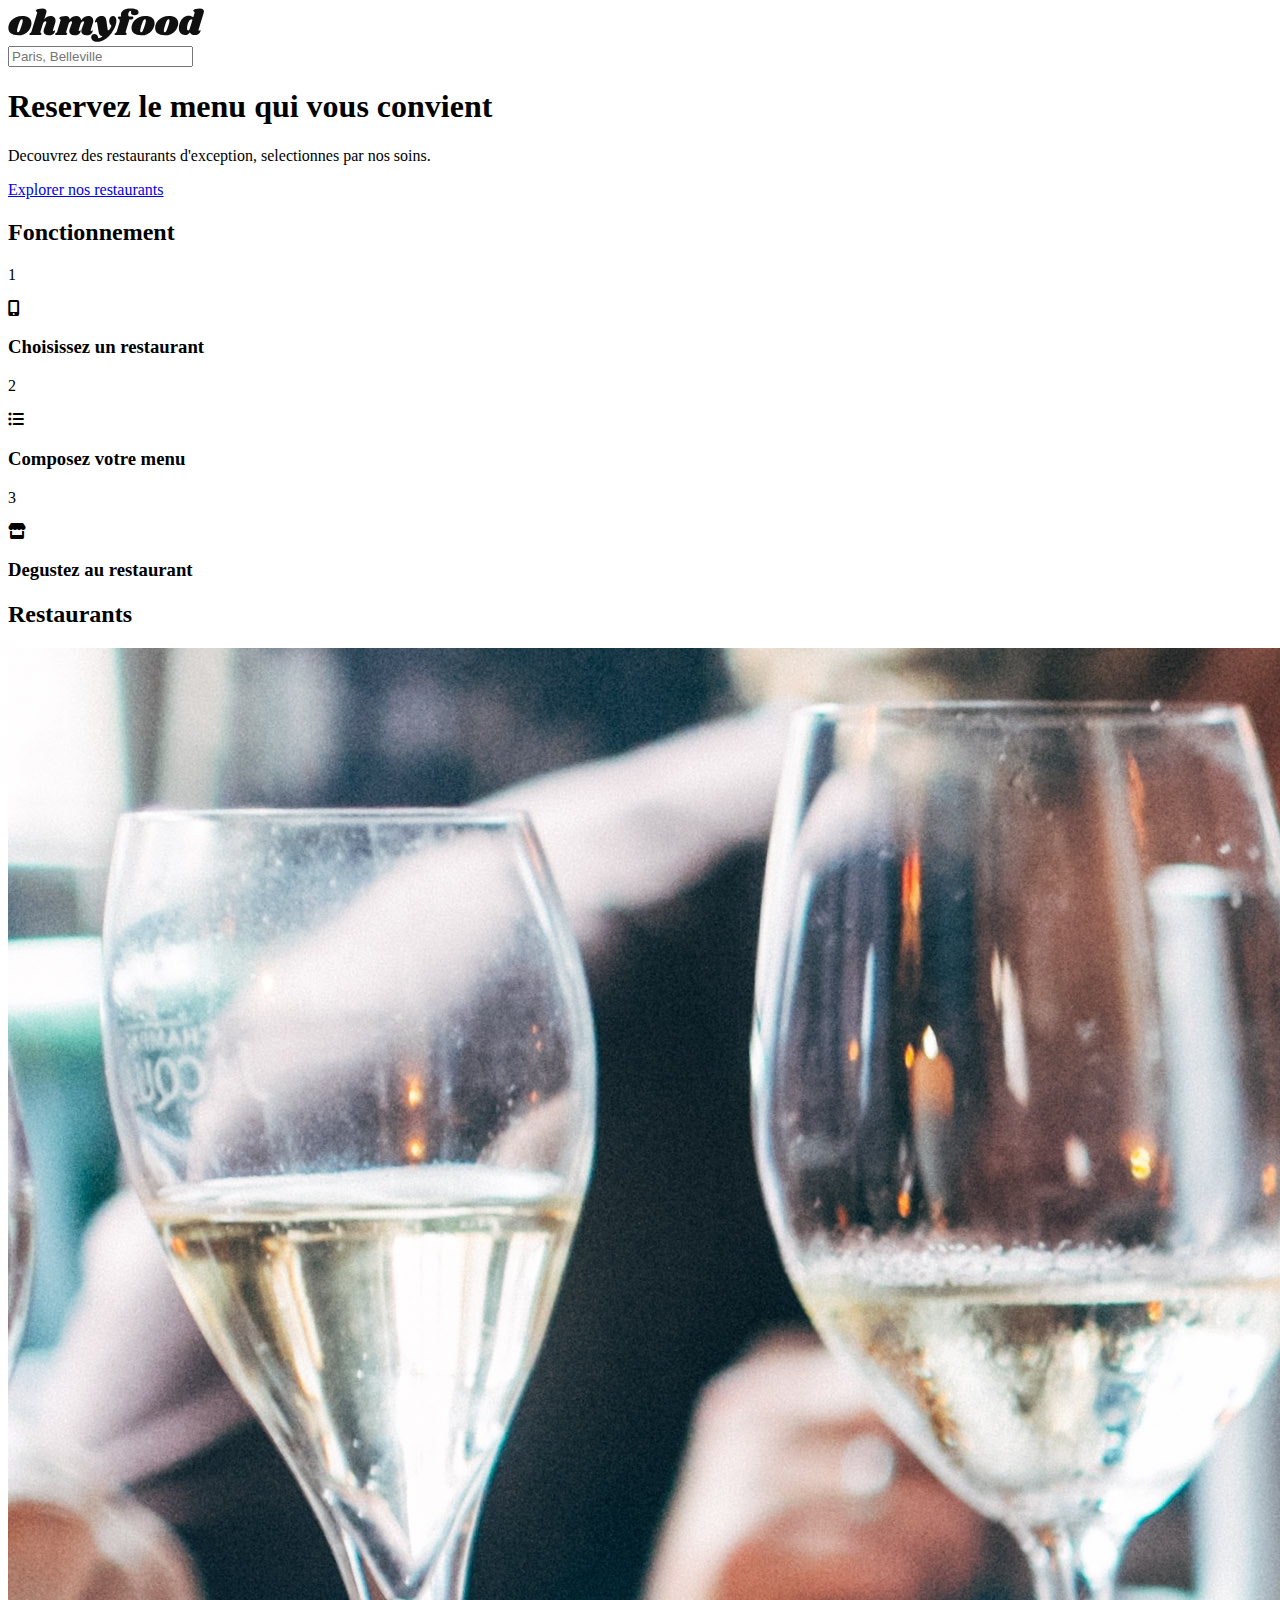
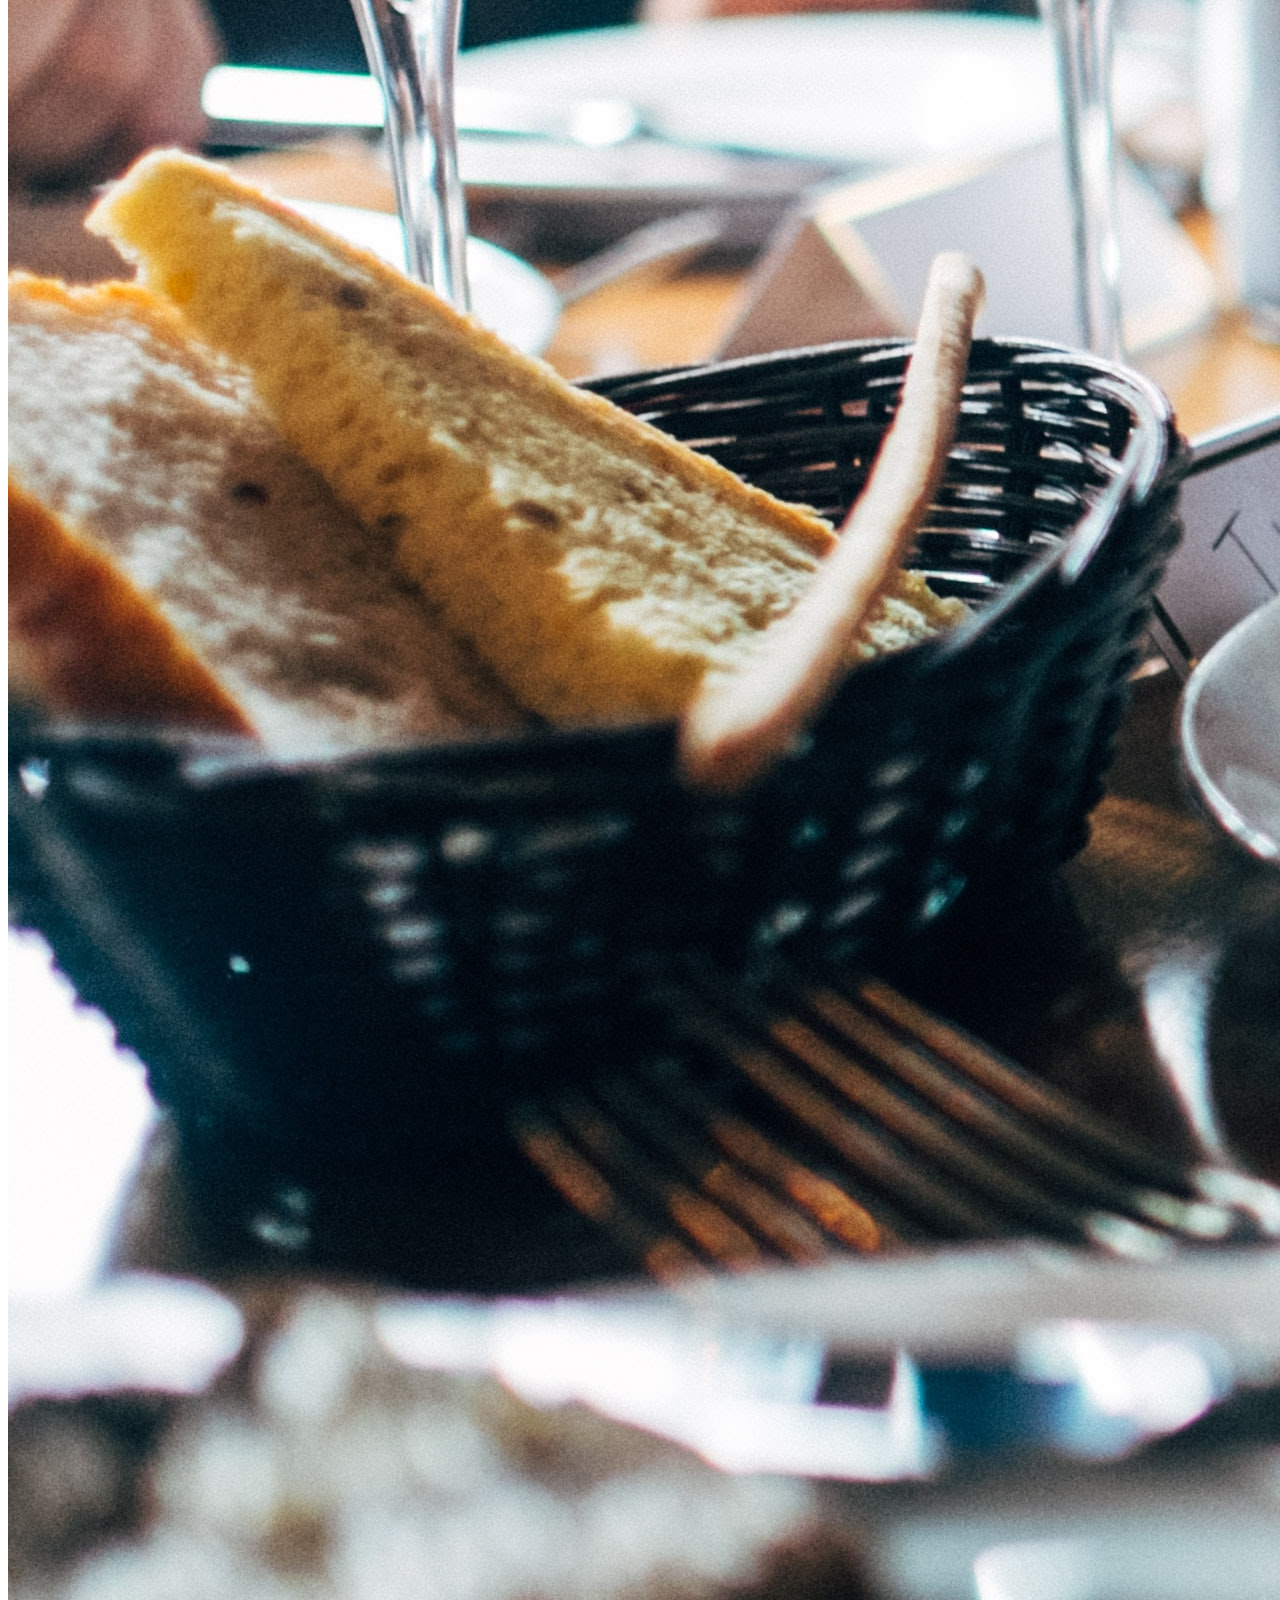
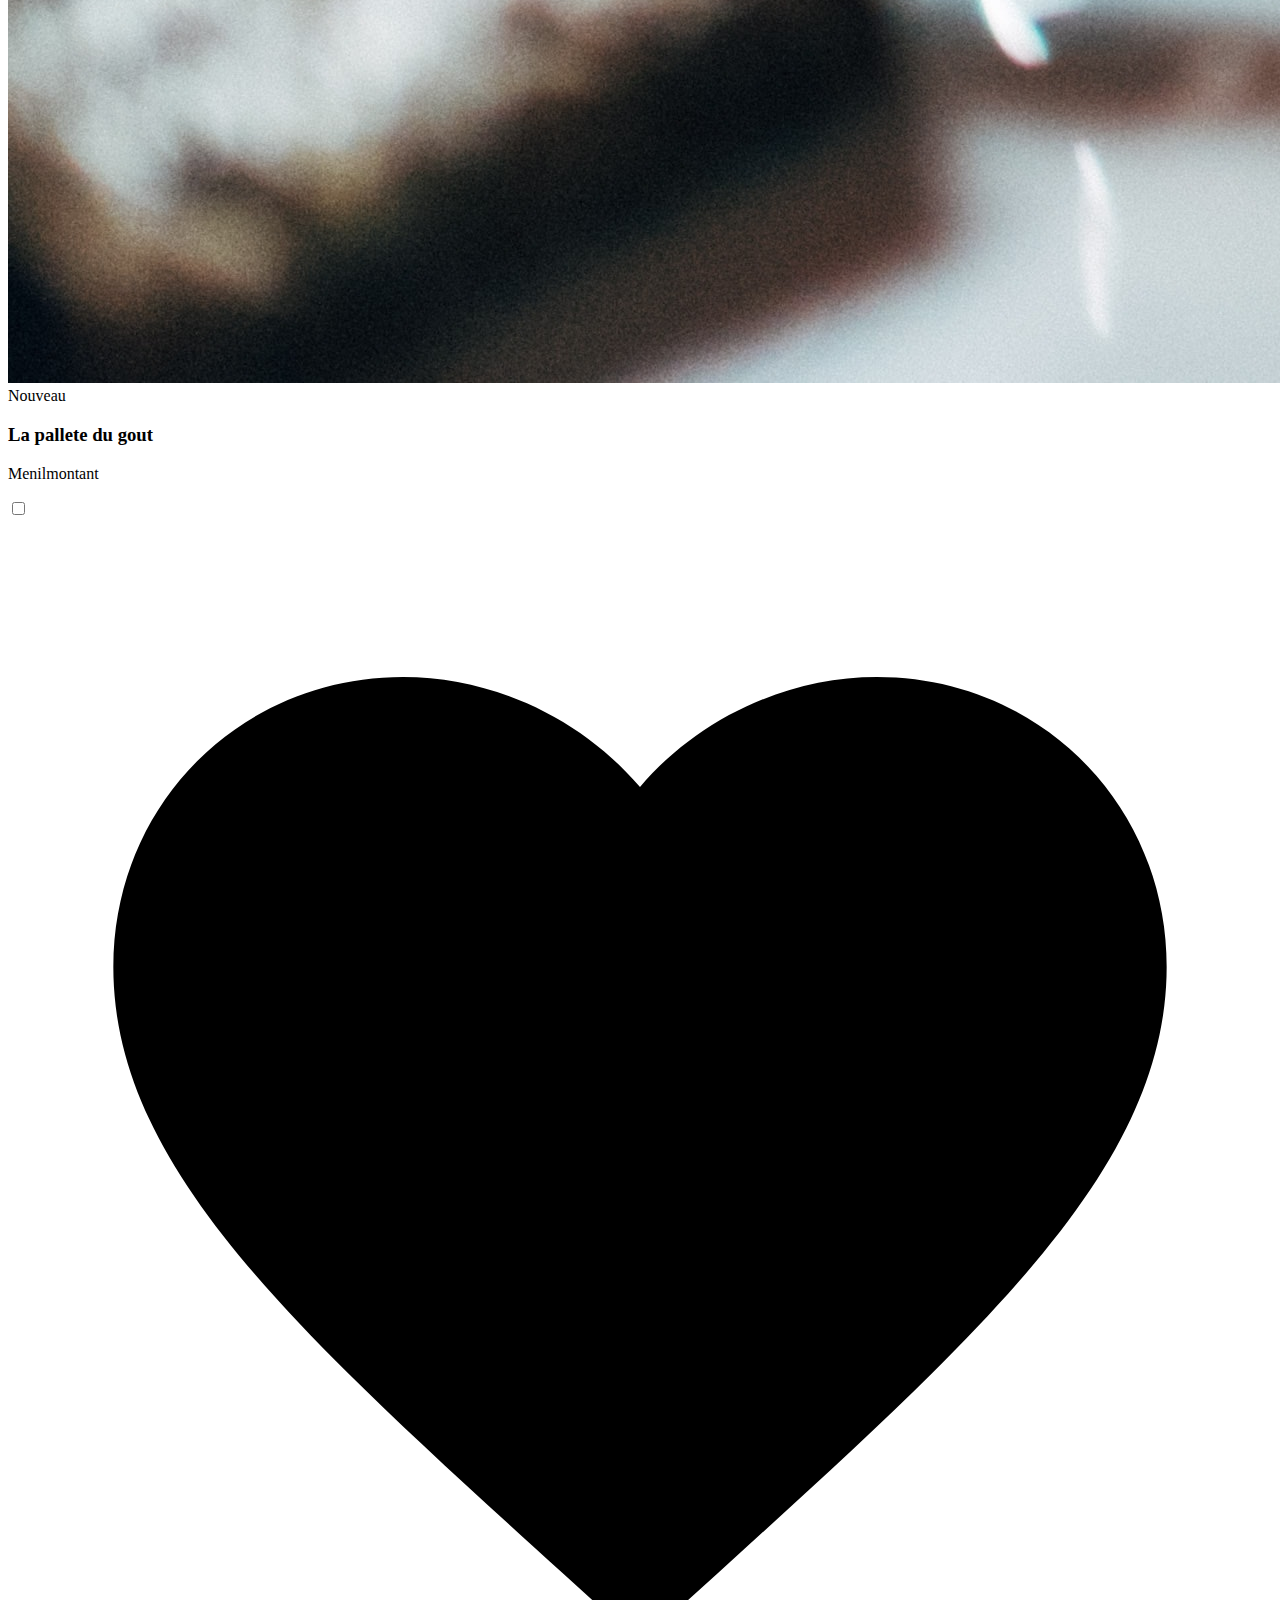
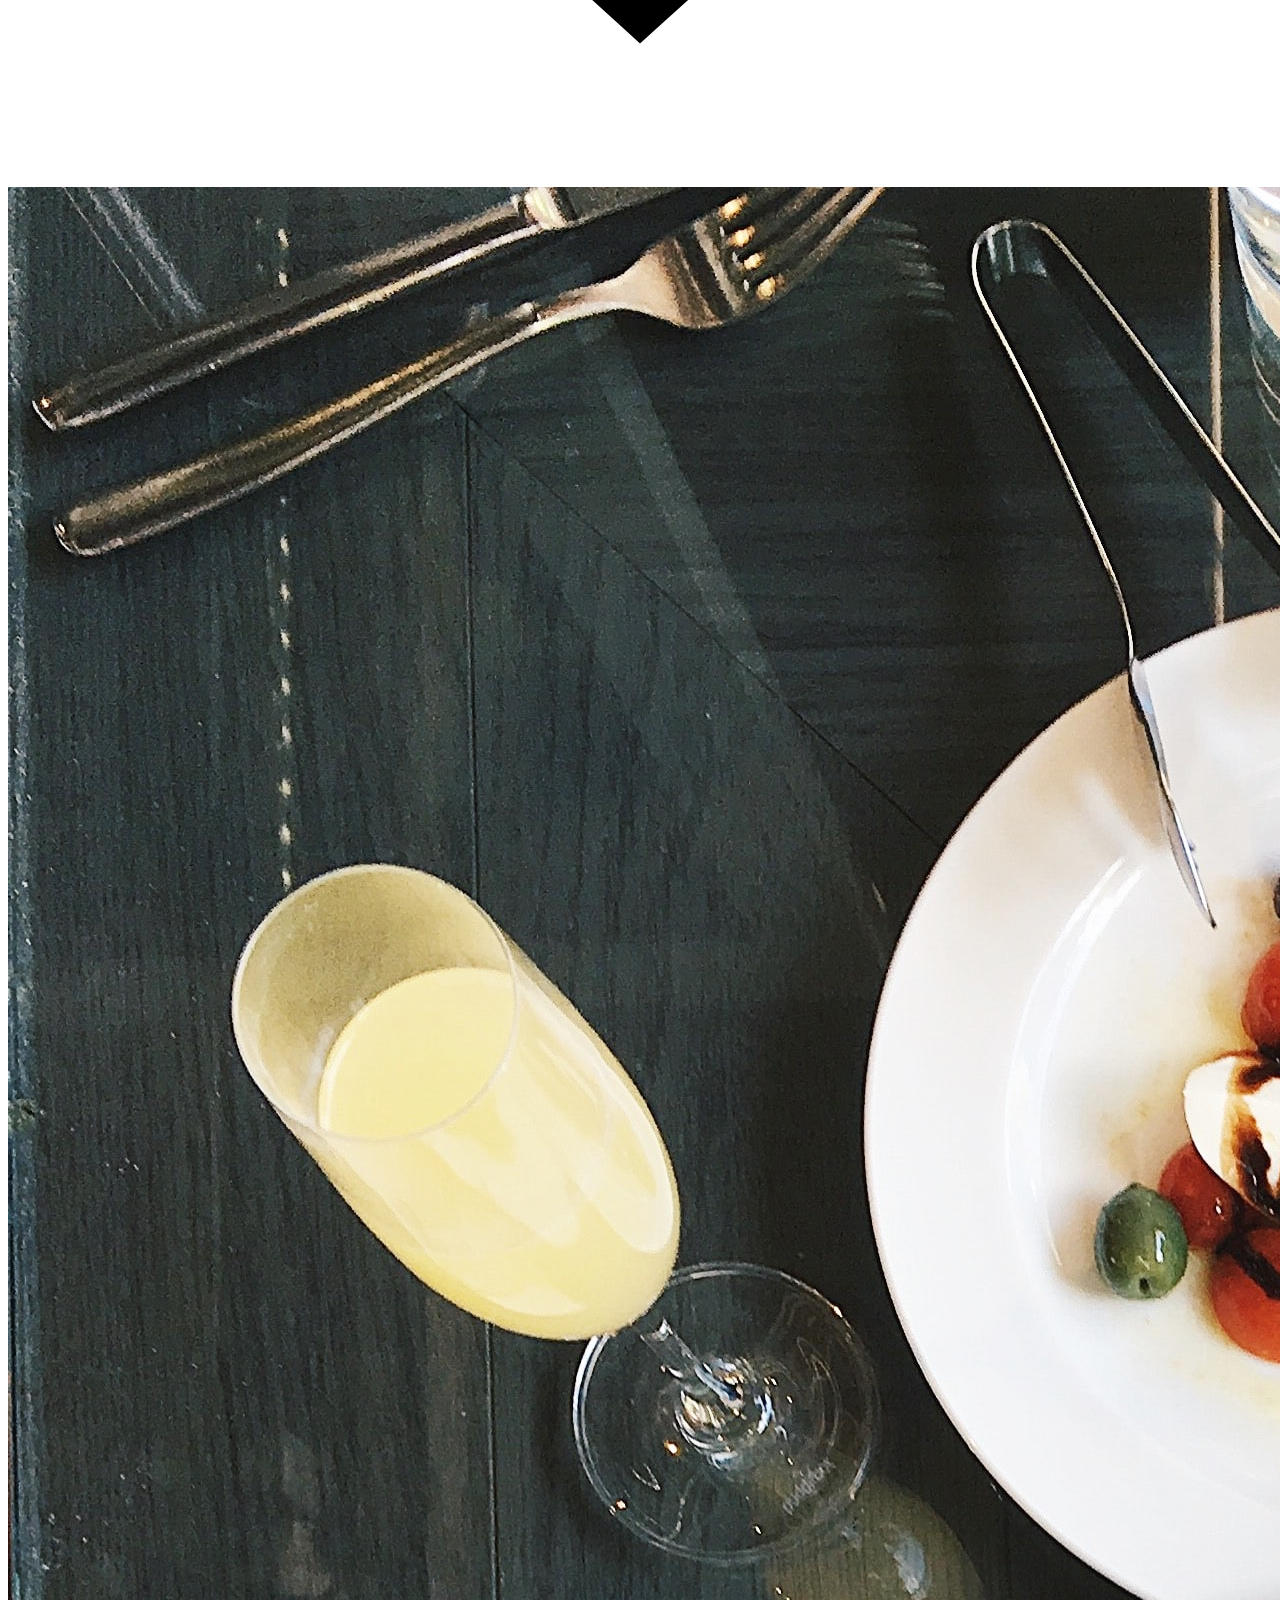
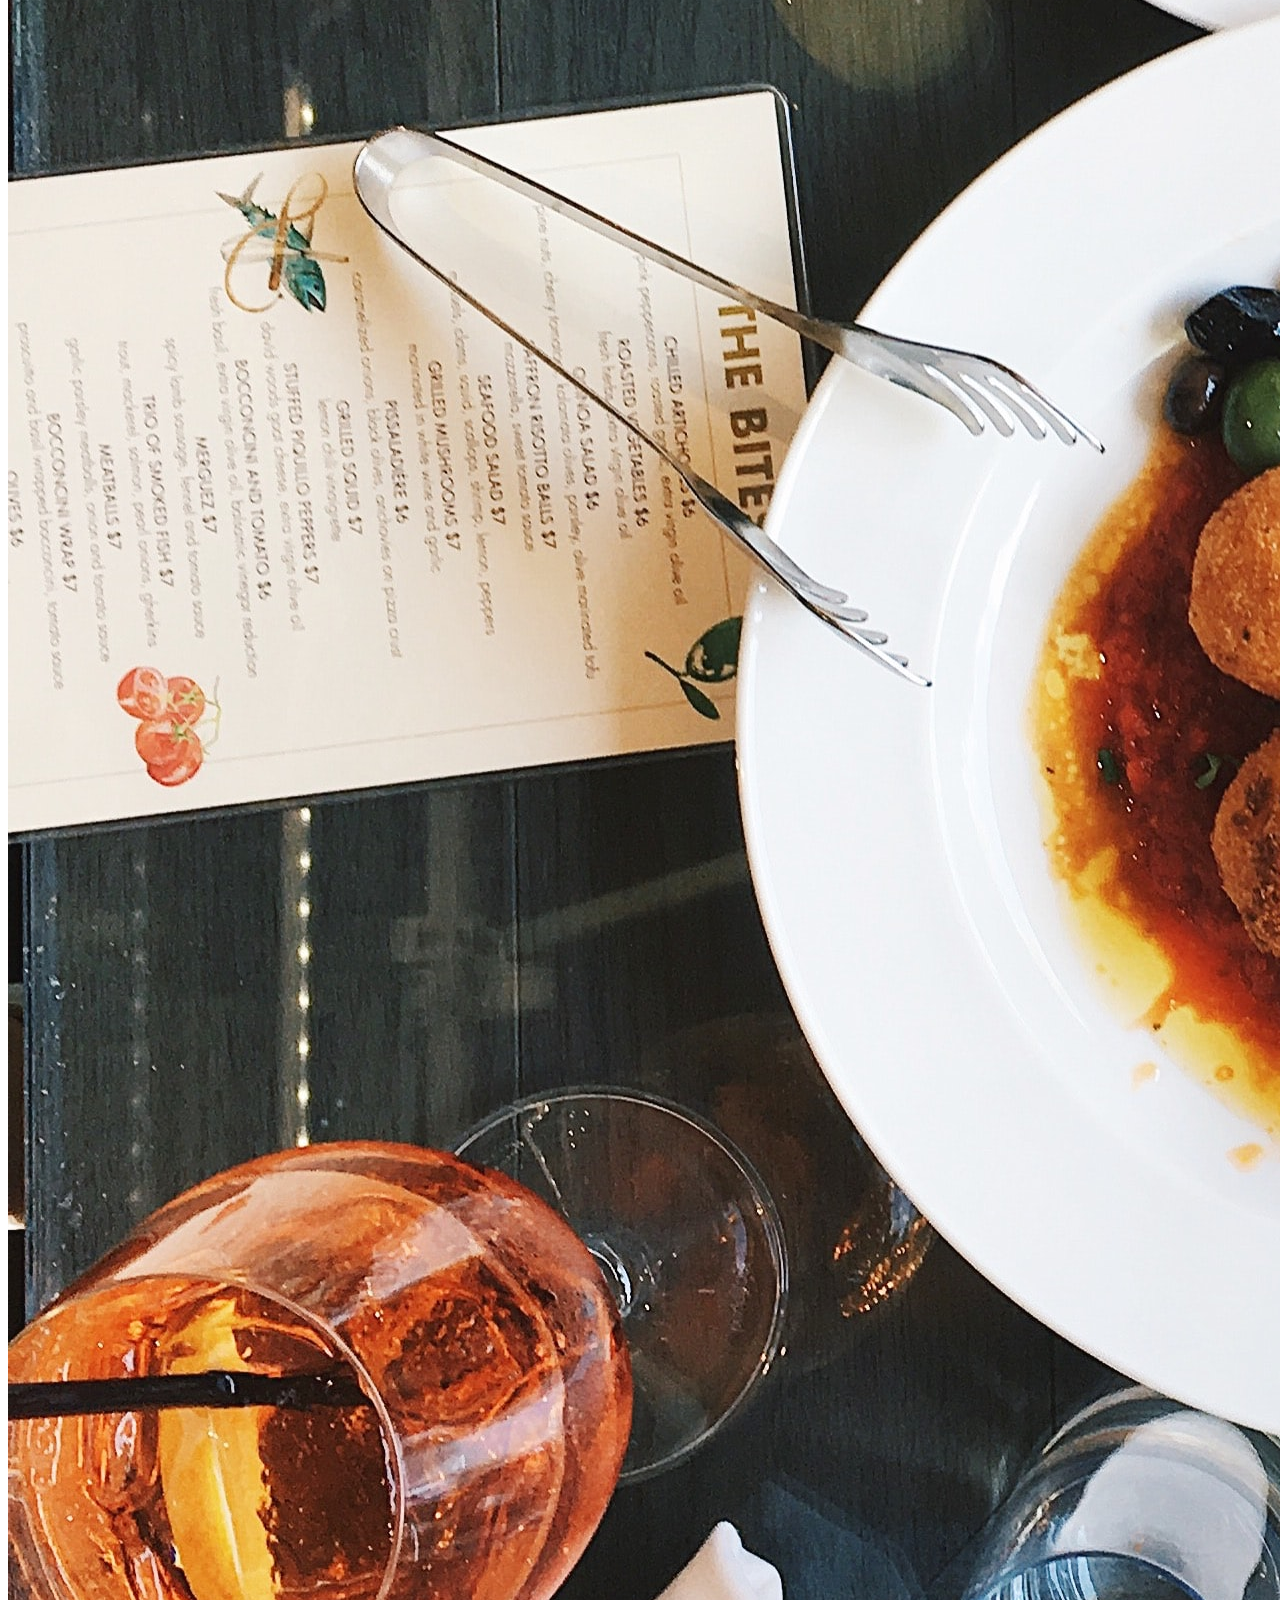
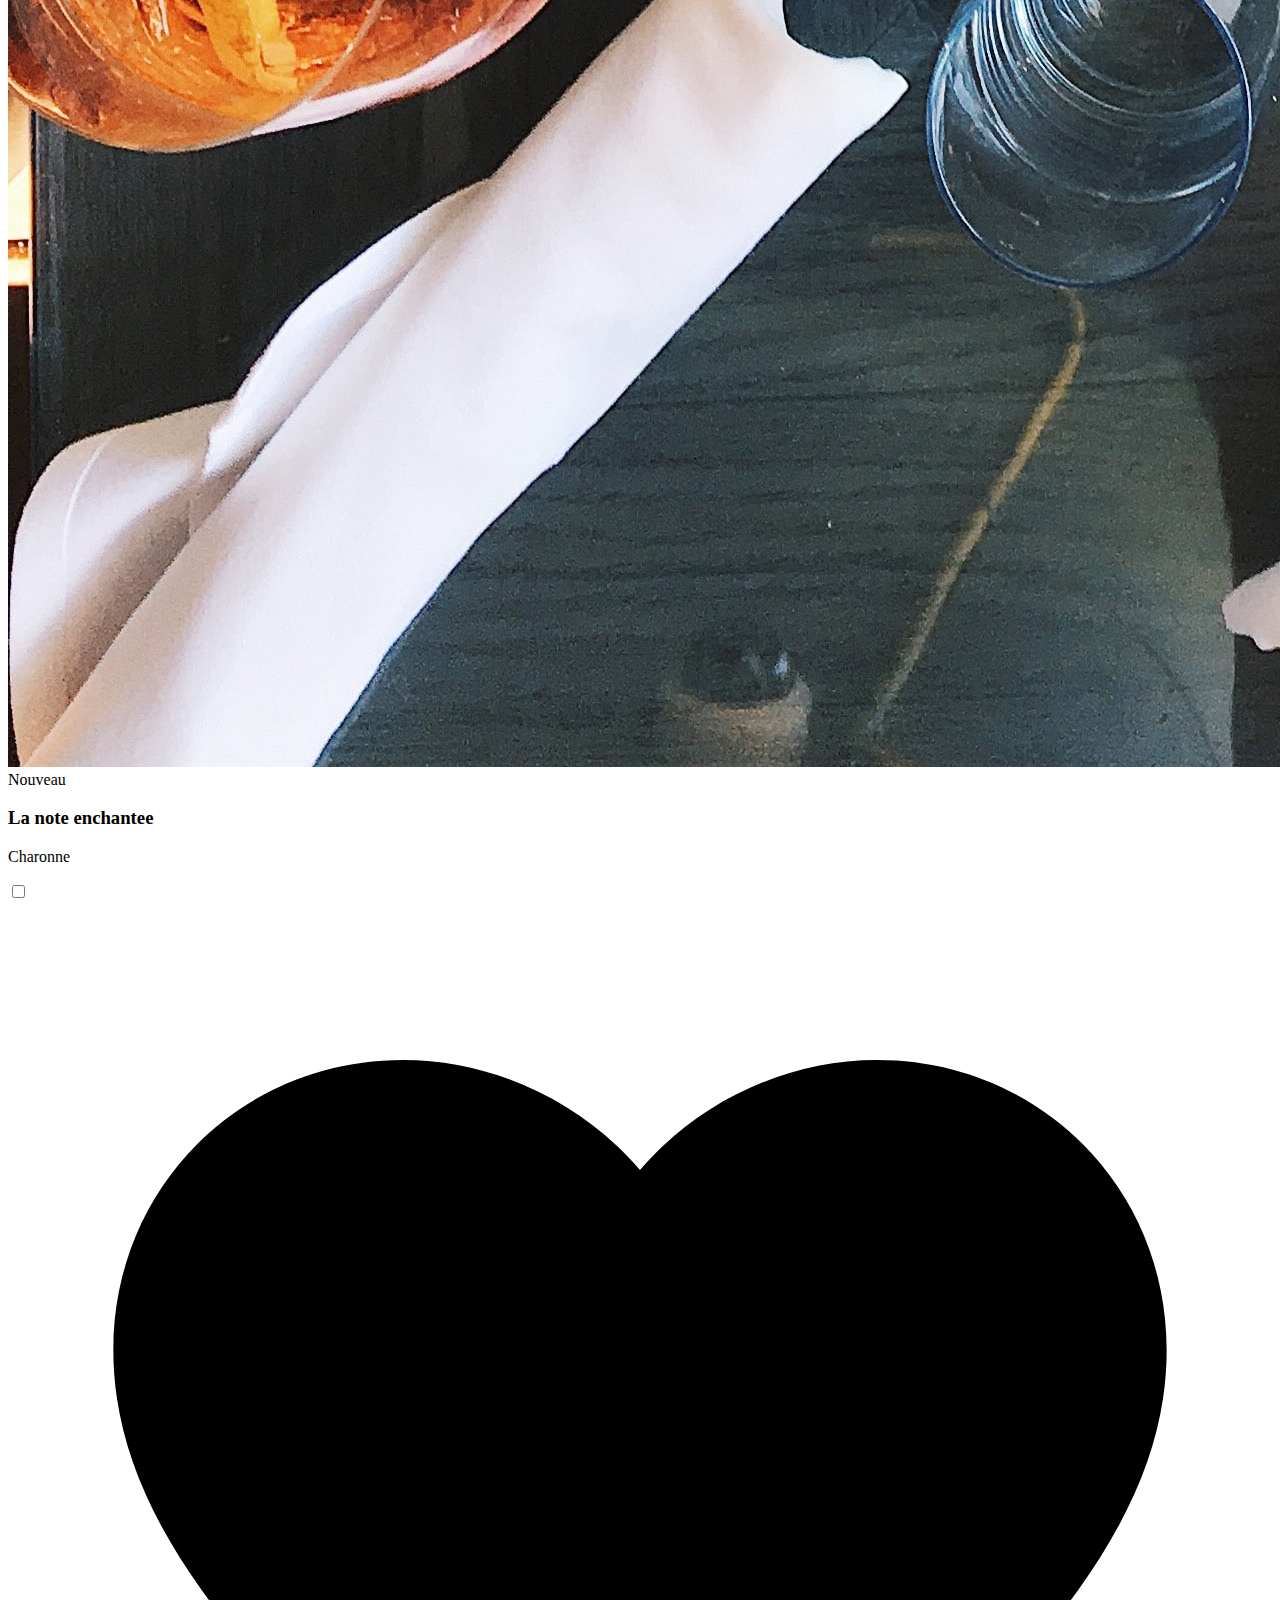
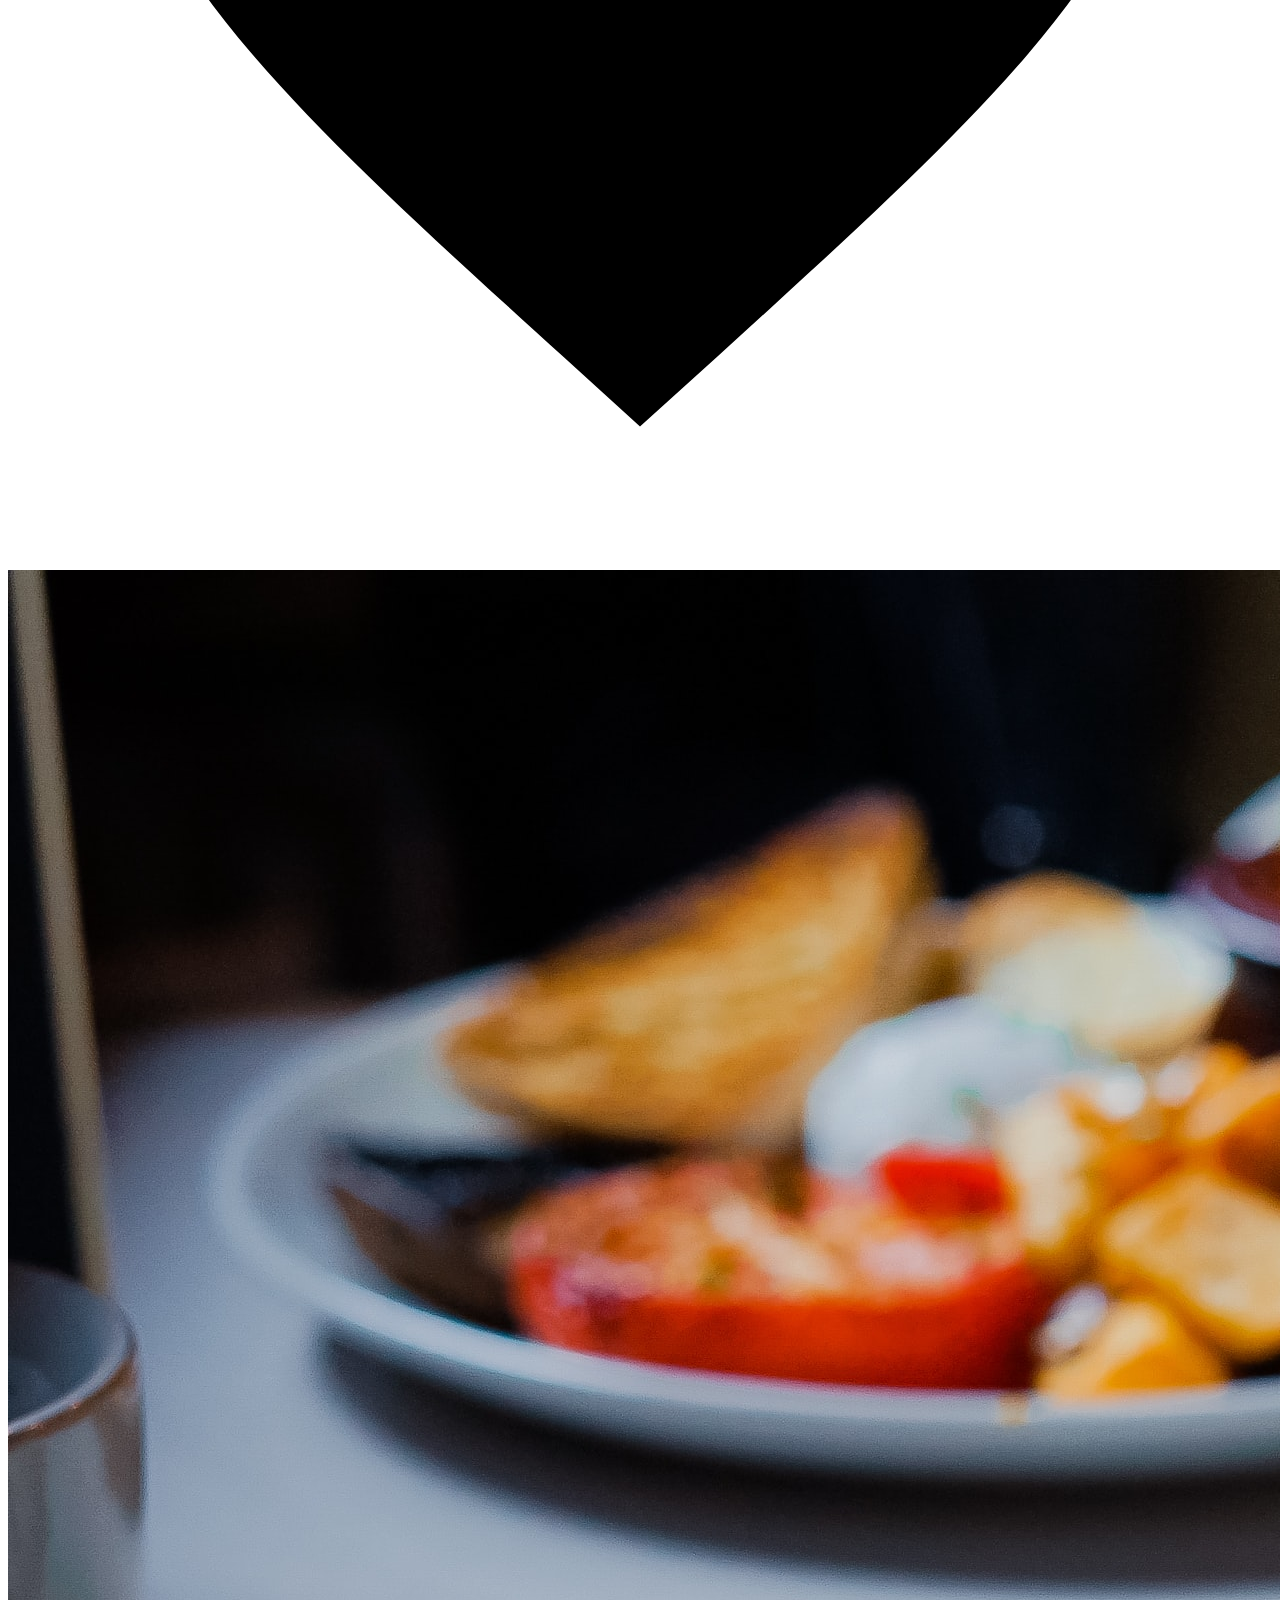
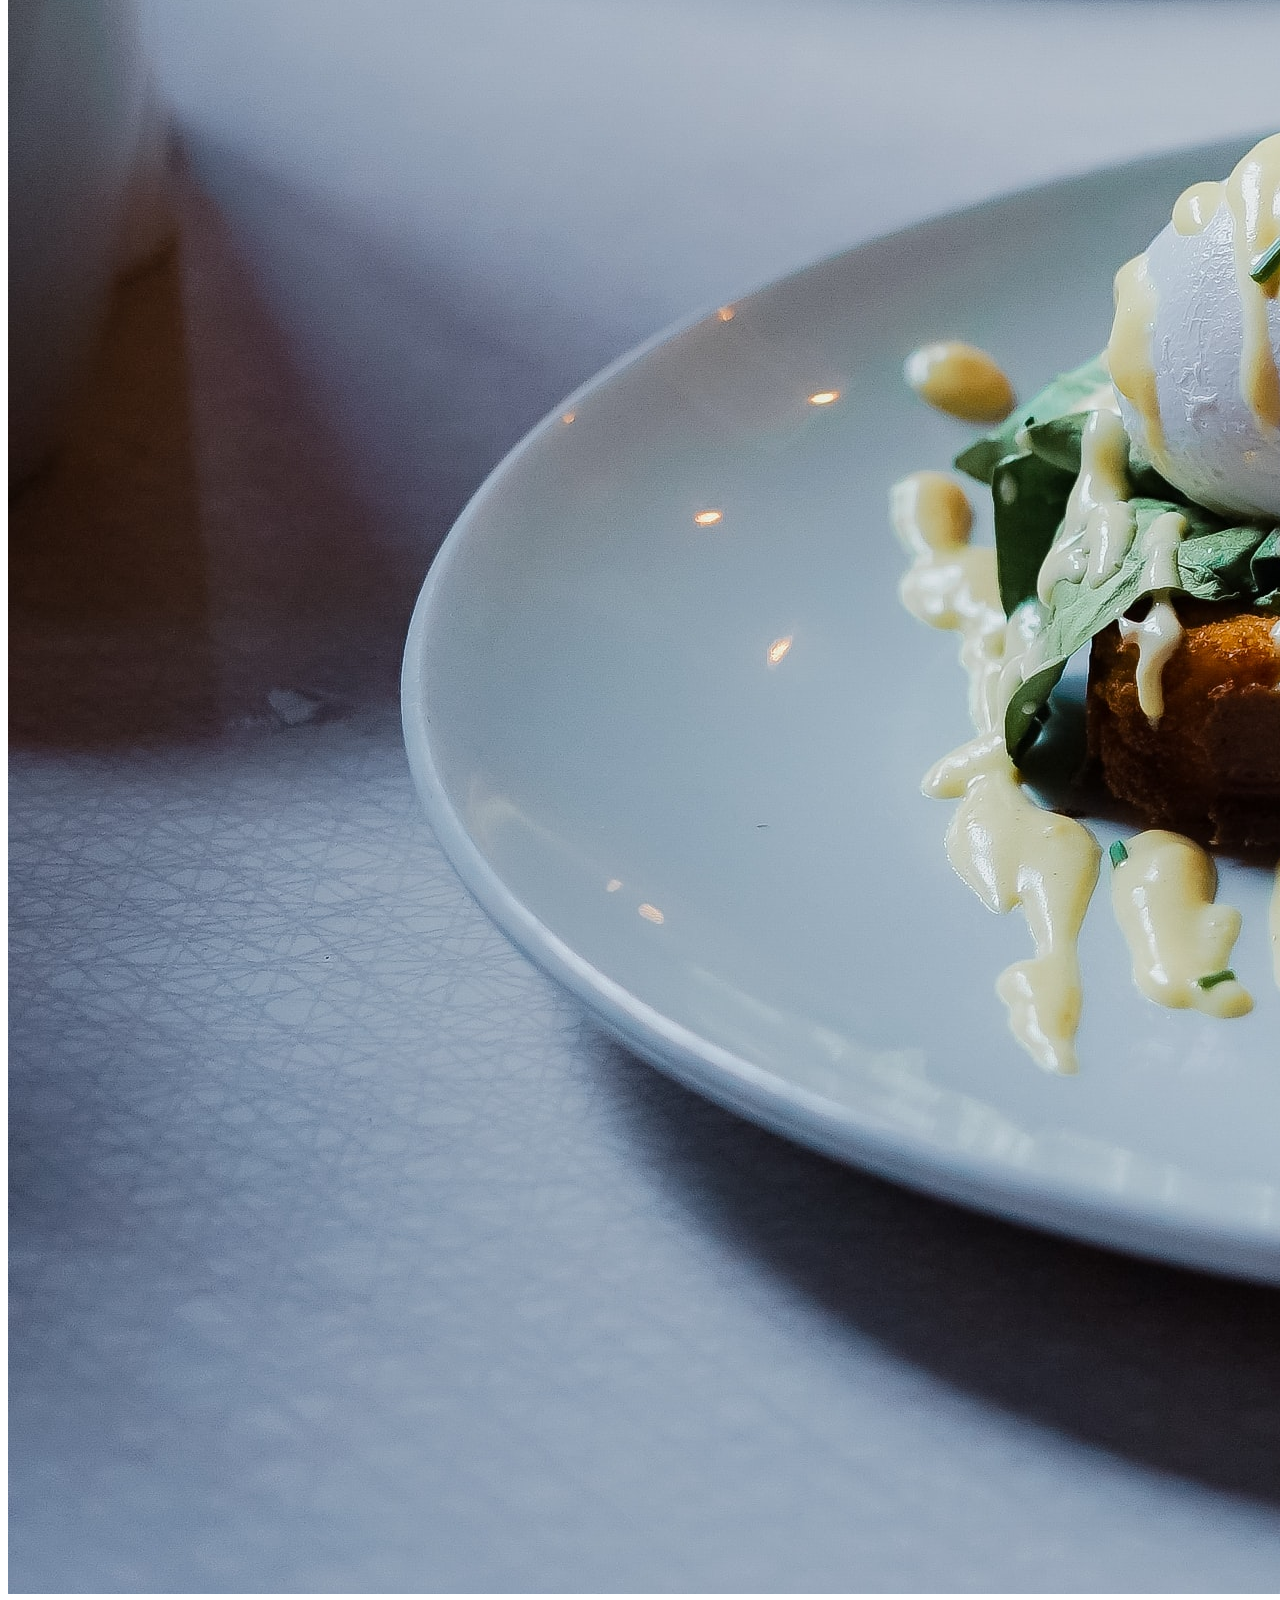
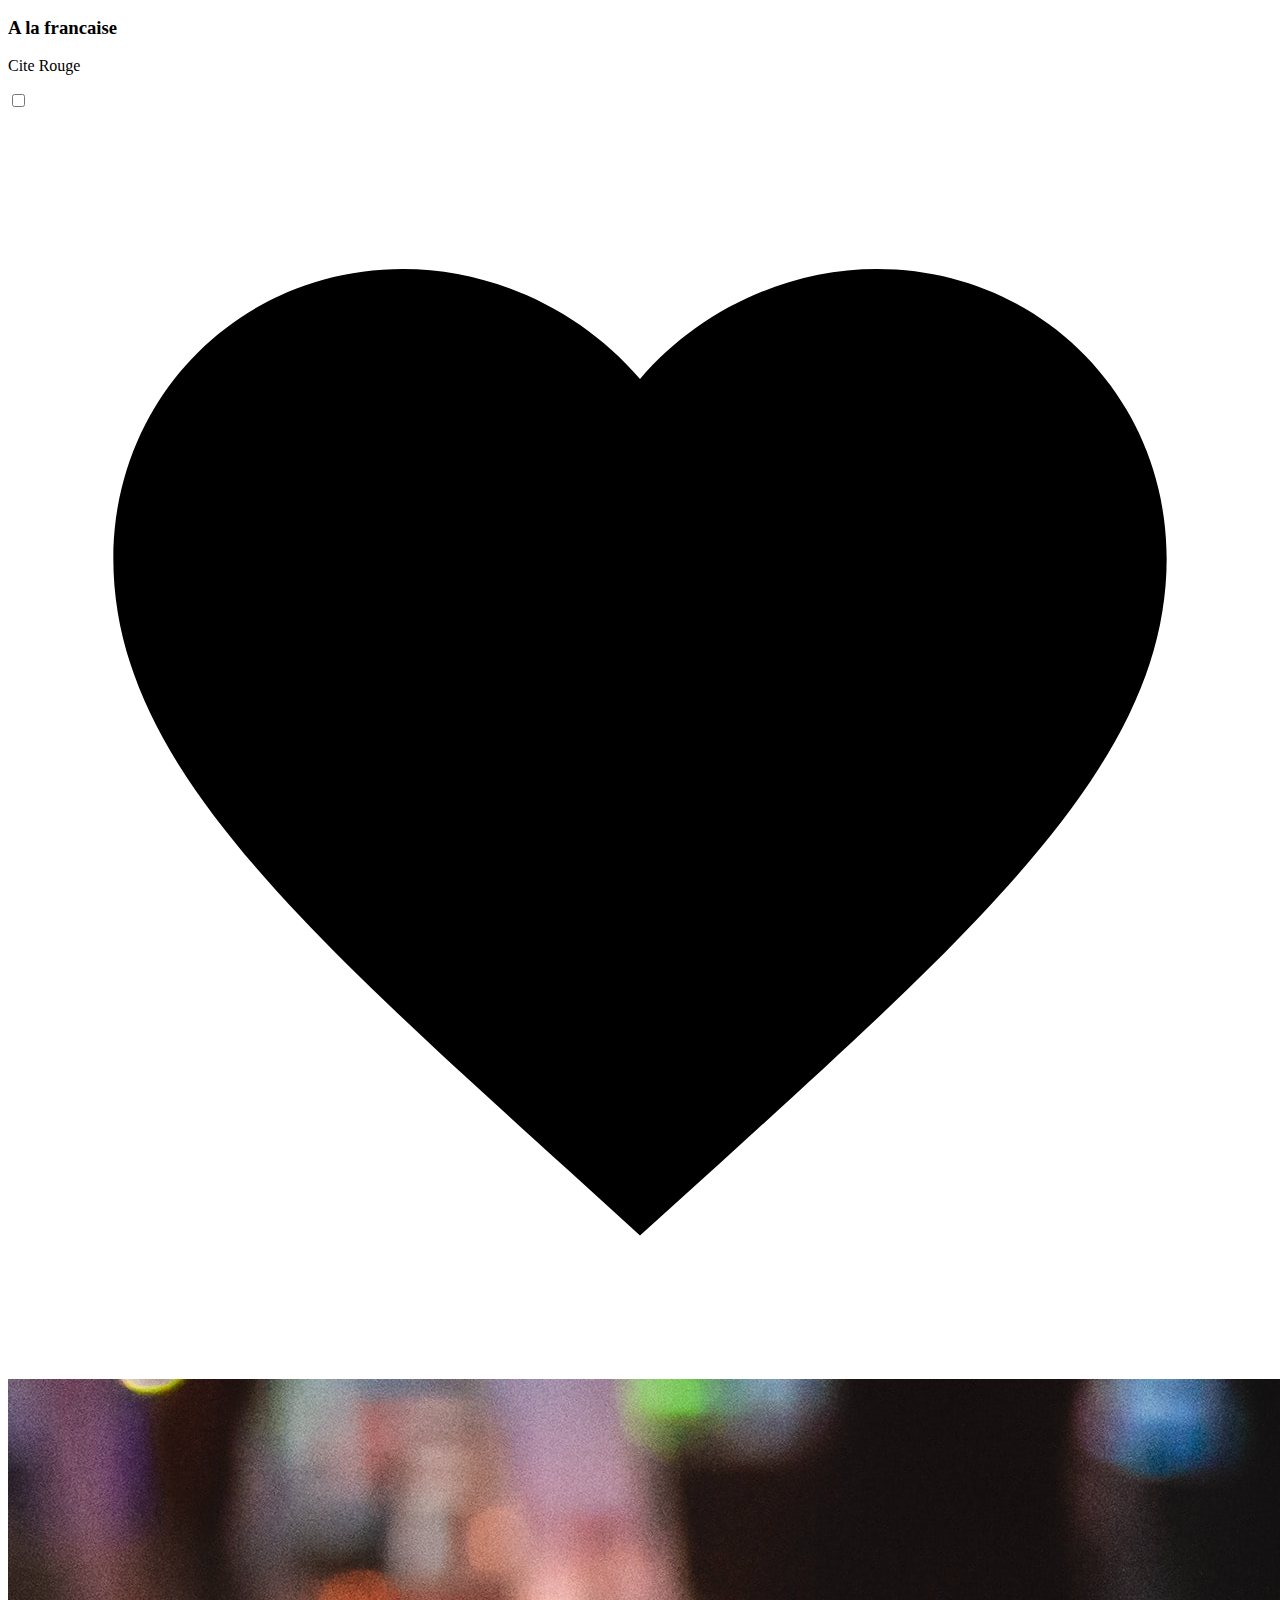
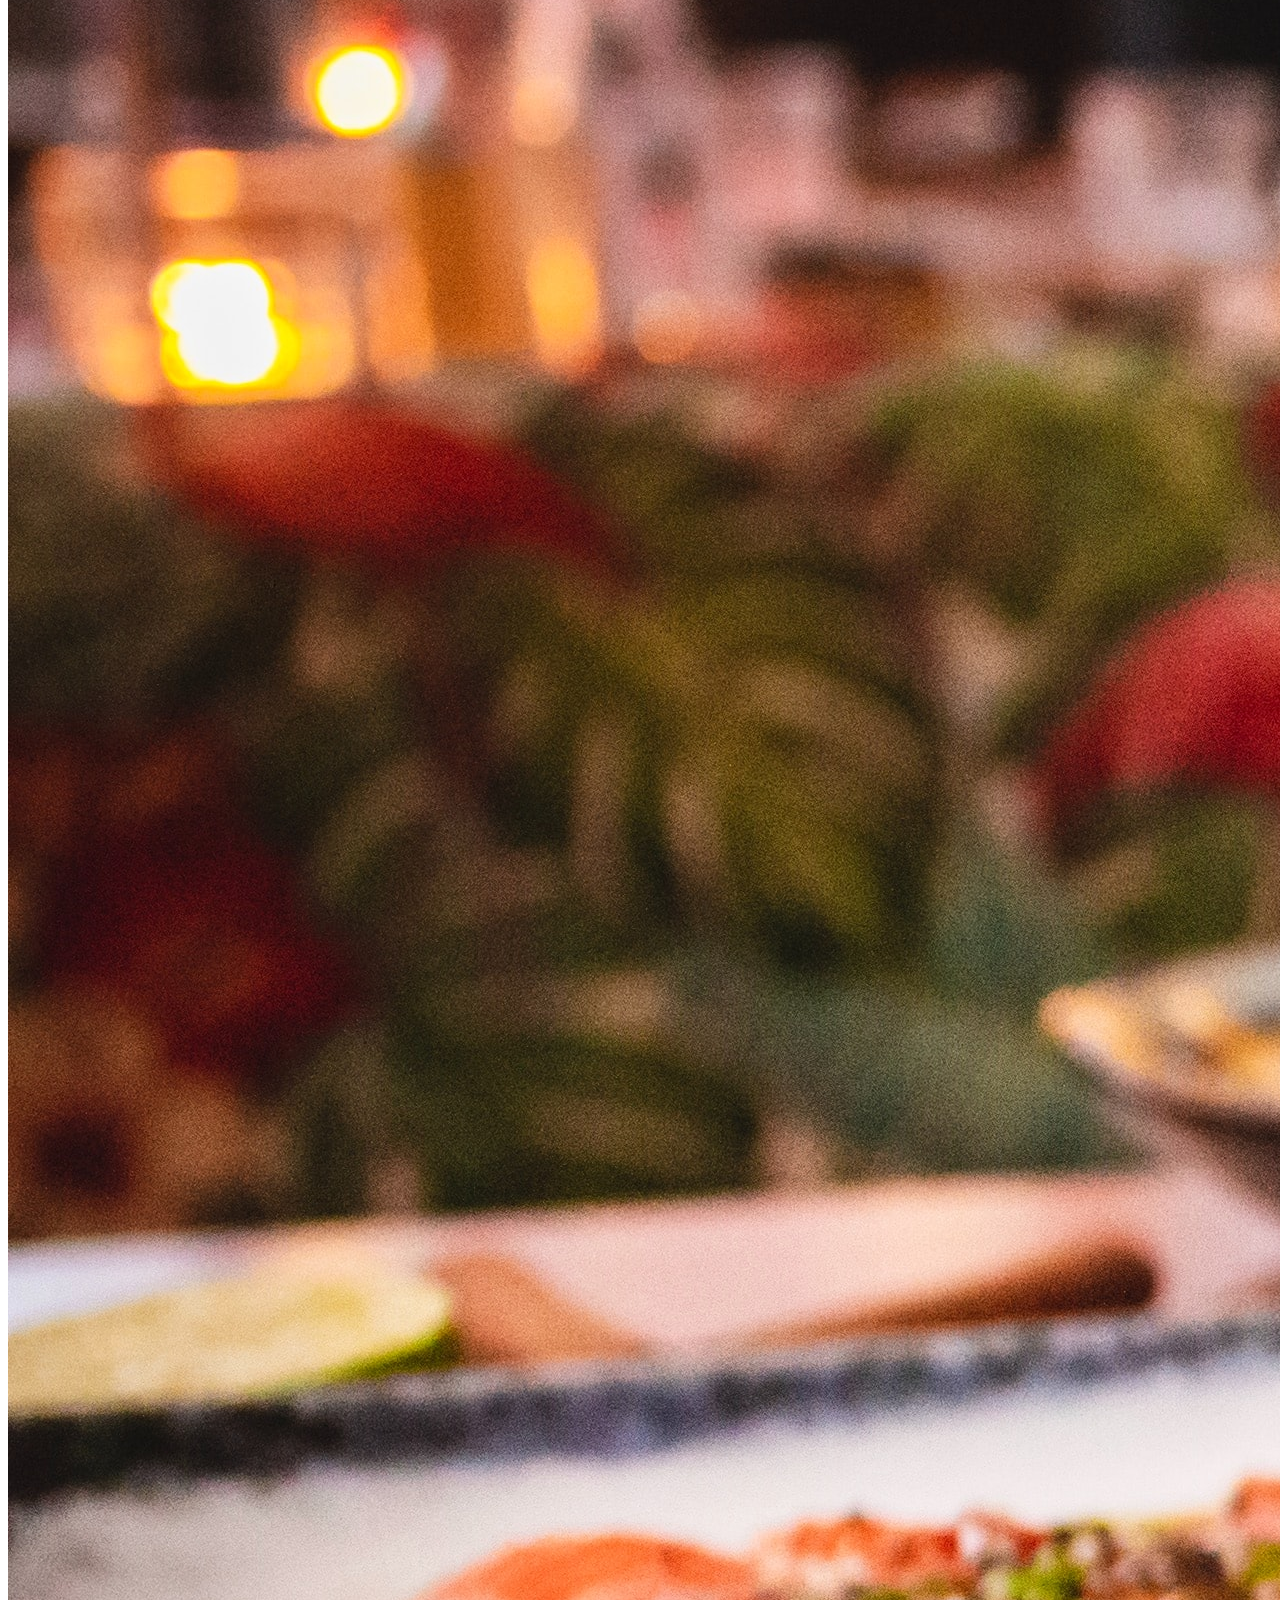
==== commit 640469b1: "Style css" ====
--- a/index.html
+++ b/index.html
@@ -17,7 +17,7 @@
       rel="stylesheet"
       href="https://cdnjs.cloudflare.com/ajax/libs/font-awesome/6.4.0/css/all.min.css"
     />
-    <link href="/SASS/style.css" rel="stylesheet" />
+    <link rel="stylesheet" href="OHMYFOOD/SASS/style.css" />
   </head>
   <body>
     <div class="main_container">
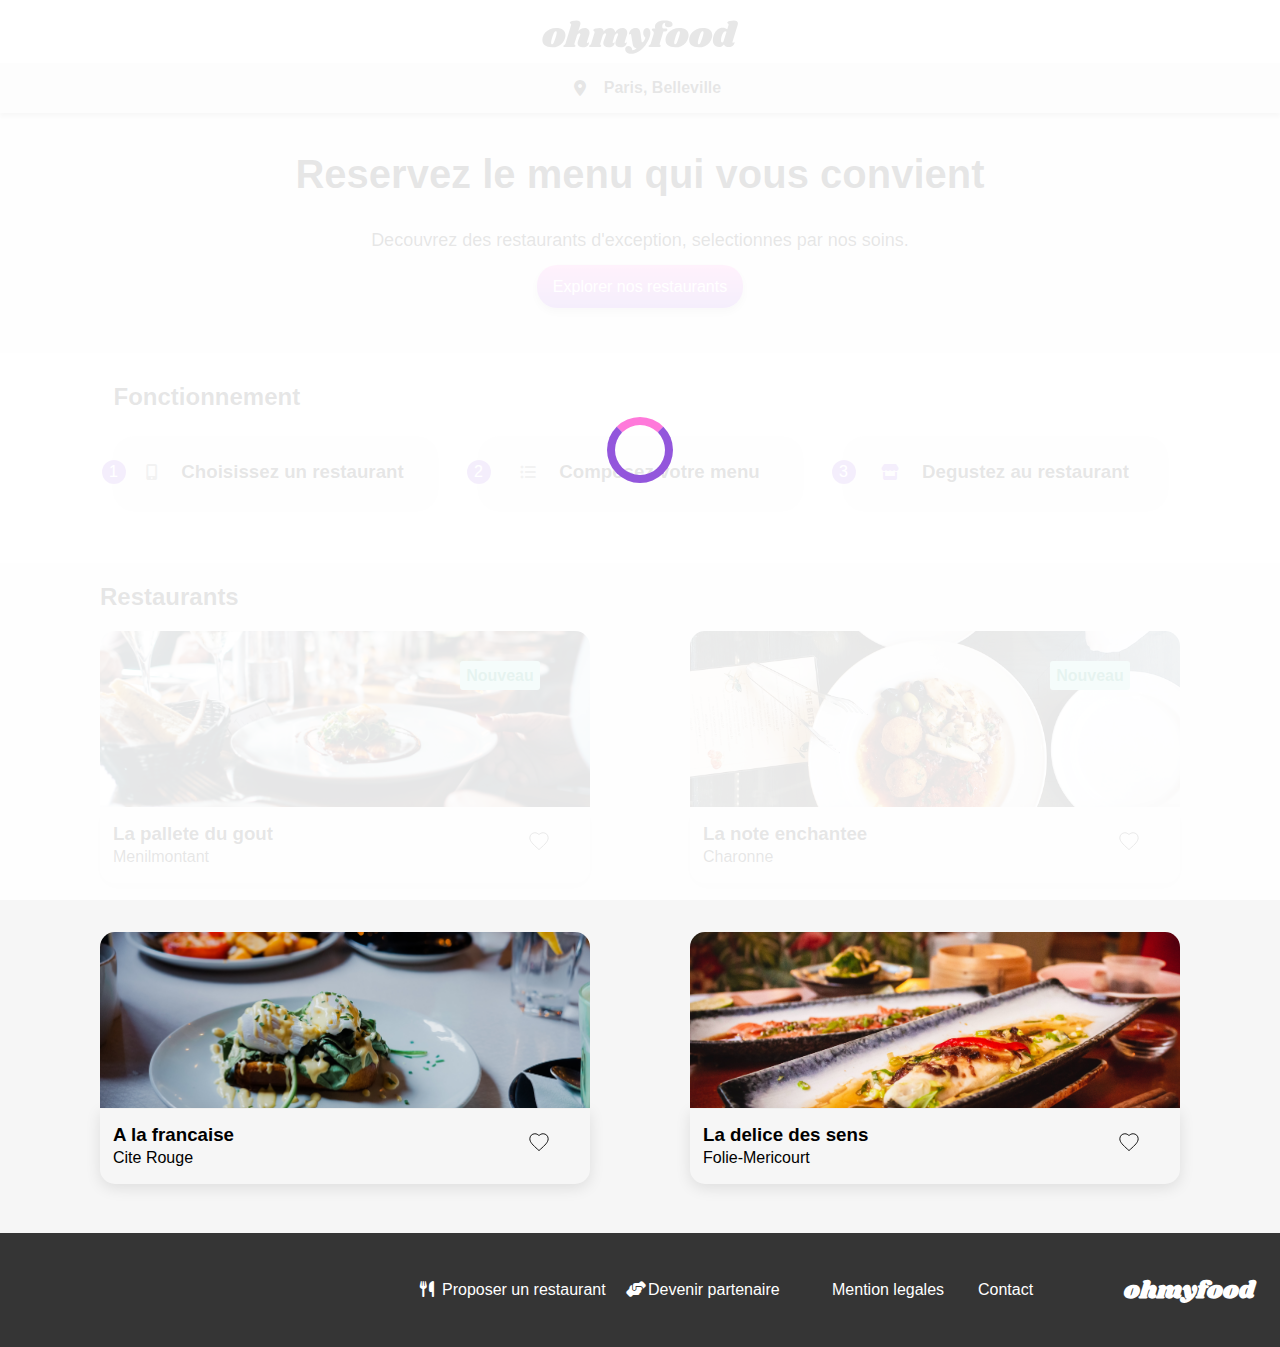
==== commit ba917612: "Style css" ====
--- a/index.html
+++ b/index.html
@@ -17,7 +17,7 @@
       rel="stylesheet"
       href="https://cdnjs.cloudflare.com/ajax/libs/font-awesome/6.4.0/css/all.min.css"
     />
-    <link rel="stylesheet" href="OHMYFOOD/SASS/style.css" />
+    <link rel="stylesheet" href="/SASS/style.css" />
   </head>
   <body>
     <div class="main_container">
--- a/SASS/style.css
+++ b/SASS/style.css
@@ -0,0 +1,655 @@
+/****** General ***********/
+* {
+  margin: 0;
+  padding: 0;
+  box-sizing: border-box;
+  scroll-behavior: smooth;
+}
+
+body {
+  font-family: "Roboto", sans-serif;
+  display: flex;
+  flex-direction: column;
+  justify-content: center;
+  align-items: center;
+}
+
+.main_container {
+  max-width: 1440px;
+  width: 100%;
+}
+
+main {
+  display: flex;
+  flex-direction: column;
+  align-items: center;
+}
+
+h1 {
+  font-family: "Shrikhand", serif;
+}
+
+.logo {
+  font-size: 24px;
+  color: #333;
+}
+
+header {
+  background-color: #fff;
+  text-align: center;
+}
+header nav {
+  height: 63px;
+  box-shadow: 0px 2px 4px 0px rgba(0, 0, 0, 0.1490196078);
+}
+header nav img.navbar_logo {
+  margin-top: 20px;
+}
+header .search-container::before {
+  content: "\f3c5";
+  font-family: "Font Awesome 5 Free";
+  font-weight: 900;
+  position: absolute;
+  left: 50%;
+  top: 50%;
+  transform: translate(calc(-50% - 60px), -50%);
+  pointer-events: none;
+}
+header .search-container {
+  position: relative;
+  width: 100%;
+}
+header .search-container .search-input {
+  width: 100%;
+  height: 50px;
+  text-align: center;
+  font-size: 16px;
+  background-color: #eaeaea;
+  border: none;
+  box-shadow: 0px 4px 4px 0px rgba(0, 0, 0, 0.2509803922);
+}
+header .search-container input[type=search]::-moz-placeholder {
+  color: black;
+  font-weight: bold;
+  padding-left: 60px;
+}
+header .search-container input[type=search]::placeholder {
+  color: black;
+  font-weight: bold;
+  padding-left: 60px;
+}
+
+footer {
+  background-color: #353535;
+  height: 186px;
+  padding: 22px 25px 22px 25px;
+}
+footer h2 {
+  color: white;
+  font-family: "Shrikhand", serif;
+}
+@media screen and (min-width: 768px) {
+  footer {
+    display: flex;
+    flex-direction: row-reverse;
+    height: 114px;
+    align-items: center;
+    padding: 30px 25px 30px 25px;
+    gap: 16px;
+  }
+}
+footer .footer-nav ul {
+  display: flex;
+  flex-direction: column;
+  color: white;
+  font-family: "Roboto", sans-serif;
+  gap: 7px;
+}
+@media screen and (min-width: 768px) {
+  footer .footer-nav ul {
+    display: flex;
+    flex-direction: row;
+    gap: 16px;
+  }
+}
+footer .footer-nav li {
+  display: flex;
+  height: 19px;
+}
+footer .footer-nav .wide {
+  width: 190px;
+}
+footer .footer-nav .narrow {
+  width: 130px;
+}
+footer .footer-nav i {
+  display: flex;
+  margin-right: 10px;
+  width: 12px;
+  height: 13px;
+}
+footer .footer-nav a {
+  color: white;
+  text-decoration: none;
+}
+
+.button {
+  border-radius: 20px;
+  background-image: linear-gradient(#ff79da, #9356dc);
+  box-shadow: 0 4px 10px 0 rgba(0, 0, 0, 0.25);
+  border: none;
+  color: #ffffff;
+  padding: 13px 16px;
+  text-decoration: none;
+  font-family: "Roboto", sans-serif;
+  font-weight: 500;
+}
+.button:hover {
+  background-image: linear-gradient(#ff9fd8, #a77cde);
+  box-shadow: 0 8px 20px rgba(0, 0, 0, 0.5);
+  cursor: pointer;
+}
+.button:disabled {
+  background-image: linear-gradient(#cccccc, #aaaaaa);
+  color: #666666;
+  box-shadow: none;
+  cursor: not-allowed;
+  opacity: 0.7;
+}
+
+section.title {
+  display: flex;
+  flex-direction: column;
+  align-items: center;
+  text-align: center;
+  background-color: #f6f6f6;
+  padding-bottom: 57px;
+  width: 100%;
+}
+section.title h1 {
+  font-family: "Roboto", sans-serif;
+  margin-top: 39px;
+  width: 275px;
+  height: 68px;
+}
+@media screen and (min-width: 768px) {
+  section.title h1 {
+    width: auto;
+    font-size: 40px;
+  }
+}
+section.title p {
+  width: 315px;
+  margin-top: 10px;
+  margin-bottom: 27px;
+}
+@media screen and (min-width: 768px) {
+  section.title p {
+    width: auto;
+    font-size: 18px;
+  }
+}
+section.title_button {
+  color: #ffffff;
+  text-decoration: none;
+}
+
+.container-filter {
+  display: flex;
+  flex-direction: column;
+  height: auto;
+  margin-top: 48px;
+  justify-content: center;
+  align-items: center;
+  width: 100%;
+  padding: 30px;
+}
+@media screen and (min-width: 768px) {
+  .container-filter {
+    box-shadow: 0px 2px 4px 0px rgba(0, 0, 0, 0.1490196078);
+    align-items: center;
+    display: flex;
+    justify-content: center;
+    margin: auto;
+  }
+}
+.container-filter .filter-title {
+  width: 100%;
+}
+@media screen and (min-width: 768px) {
+  .container-filter .filter-title {
+    width: 1053px;
+  }
+}
+.container-filter .filter-container {
+  display: flex;
+  flex-direction: column;
+  gap: 30px;
+  width: 100%;
+}
+@media screen and (min-width: 768px) {
+  .container-filter .filter-container {
+    flex-direction: row;
+    justify-content: space-between;
+    width: 1053px;
+  }
+}
+.container-filter .filter-group {
+  position: relative;
+  margin-bottom: 25px;
+}
+.container-filter .filter-group .filter {
+  display: flex;
+  justify-content: center;
+  align-items: center;
+  margin-top: 25px;
+  background-color: #f6f6f6;
+  height: 72.38px;
+  border-radius: 20px;
+  gap: 23px;
+  box-shadow: 0 2px 8px rgba(0, 0, 0, 0.1);
+}
+@media screen and (min-width: 768px) {
+  .container-filter .filter-group .filter {
+    width: 323px;
+    height: 72px;
+  }
+}
+.container-filter .filter-group .filter i.fas {
+  color: #7e7e7e;
+}
+.container-filter .filter-group .filter .fa-store:before {
+  color: #9356dc;
+}
+.container-filter .filter-group .circle {
+  position: absolute;
+  top: 50%;
+  transform: translate(-50%);
+  width: 24px;
+  height: 24px;
+  background-color: #9356dc;
+  border-radius: 50%;
+  display: flex;
+  align-items: center;
+  justify-content: center;
+  color: #ffffff;
+  z-index: 1;
+}
+.container-filter .loader {
+  position: fixed;
+  top: 0;
+  left: 0;
+  width: 100%;
+  height: 100%;
+  background-color: rgba(255, 255, 255, 0.9);
+  z-index: 9999;
+  display: flex;
+  justify-content: center;
+  align-items: center;
+  opacity: 1;
+  animation: fadeOut 3s forwards;
+}
+.container-filter .loader::after {
+  content: "";
+  border: 8px solid #9356dc;
+  border-top: 8px solid #ff79da;
+  border-radius: 50%;
+  width: 50px;
+  height: 50px;
+  animation: spin 1s linear infinite;
+}
+@keyframes spin {
+  from {
+    transform: rotate(0deg);
+  }
+  to {
+    transform: rotate(360deg);
+  }
+}
+@keyframes fadeOut {
+  from {
+    opacity: 1;
+    visibility: visible;
+  }
+  to {
+    opacity: 0;
+    visibility: hidden;
+    pointer-events: none;
+  }
+}
+
+.container-restaurants {
+  background-color: #f6f6f6;
+  display: flex;
+  flex-direction: column;
+  width: 100%;
+}
+.container-restaurants .restaurants-title {
+  font-family: "Roboto", sans-serif;
+  margin: 37px 0 14px 3px;
+}
+@media screen and (min-width: 768px) {
+  .container-restaurants .restaurants-title {
+    width: 1080px;
+    margin: auto;
+    margin-top: 20px;
+    margin-bottom: 20px;
+  }
+}
+.container-restaurants .restaurants-card {
+  display: flex;
+  flex-direction: column;
+  align-items: center;
+  justify-content: center;
+  gap: 18px;
+  margin-bottom: 49px;
+}
+@media screen and (min-width: 768px) {
+  .container-restaurants .restaurants-card {
+    display: flex;
+    flex-direction: row;
+    flex-wrap: wrap;
+    justify-content: center;
+    align-items: center;
+    gap: 50px 100px;
+    width: 1080px;
+    margin: auto;
+    margin-bottom: 50px;
+  }
+}
+.container-restaurants .restaurants-card .card-container {
+  padding: 17px;
+  width: 100%;
+  height: 251px;
+  position: relative;
+}
+@media screen and (min-width: 768px) {
+  .container-restaurants .restaurants-card .card-container {
+    padding: 0;
+    width: 490px;
+  }
+}
+.container-restaurants .restaurants-card .card-container .new-label {
+  position: absolute;
+  width: 80px;
+  height: 29px;
+  display: flex;
+  align-items: center;
+  justify-content: center;
+  font-family: "Roboto", sans-serif;
+  top: 30px;
+  right: 50px;
+  background-color: #99e2d0;
+  color: #008766;
+  font-weight: bold;
+  border-radius: 3px;
+  z-index: 1;
+}
+
+.card-img {
+  width: 100%;
+  border-radius: 15px 15px 0 0;
+  height: 70%;
+  -o-object-fit: cover;
+     object-fit: cover;
+}
+.card-content {
+  display: flex;
+  flex-direction: column;
+  box-shadow: 0px 4px 15px 0px rgba(0, 0, 0, 0.1019607843);
+  height: 30%;
+  border-radius: 0 0 15px 15px;
+  padding-left: 13px;
+  position: relative;
+  margin-top: -3px;
+}
+.card-content h3 {
+  font-family: "Roboto", sans-serif;
+  margin-top: 15px;
+  margin-bottom: 5px;
+  margin-right: 30px;
+  height: 20px;
+}
+.card-content p {
+  font-family: "Roboto", sans-serif;
+}
+.card-content .heart-container {
+  position: absolute;
+  top: 22px;
+  right: 40px;
+  width: 22px;
+  height: 21px;
+}
+.card-content .heart-checkbox {
+  display: none;
+}
+.card-content .heart-checkbox:checked + .heart-shape svg {
+  fill: url(#heart-gradient-1);
+  stroke: url(#heart-gradient-1);
+}
+.card-content .heart-shape {
+  cursor: pointer;
+  position: absolute;
+  top: 0;
+  left: 0;
+}
+.card-content .heart-shape svg {
+  width: 100%;
+  height: 100%;
+  fill: transparent;
+  stroke: black;
+  stroke-width: 1;
+  transition: fill 0.3s, stroke 0.3s;
+}
+
+.navbar {
+  display: flex;
+  align-items: center;
+  padding: 15px;
+  position: relative;
+  width: 100%;
+}
+.navbar img.navbar_logo {
+  position: absolute;
+  left: 50%;
+  transform: translateX(-50%);
+}
+
+.image {
+  height: 275px;
+  width: 100%;
+  -o-object-fit: cover;
+     object-fit: cover;
+}
+
+.menu {
+  display: flex;
+  flex-direction: column;
+  background-color: #f6f6f6;
+  border-radius: 40px 40px 0 0;
+  padding: 13px;
+  gap: 40px;
+  margin-top: -32px;
+  width: 100%;
+}
+@media screen and (min-width: 768px) {
+  .menu {
+    width: 1055px;
+    align-items: center;
+  }
+  .menu h1 {
+    margin-right: 40px;
+  }
+}
+.menu .title {
+  display: flex;
+  justify-content: space-between;
+  align-items: center;
+  padding: 31px 20px 0 0;
+  height: 29px;
+}
+.menu .title .heart-container {
+  width: 22px;
+  height: 21px;
+}
+.menu .title .heart-checkbox {
+  display: none;
+}
+.menu .title .heart-checkbox:checked + .heart-shape svg {
+  fill: url(#heart-gradient);
+  stroke: url(#heart-gradient);
+}
+.menu .title .heart-shape {
+  cursor: pointer;
+}
+.menu .title .heart-shape svg {
+  width: 22px;
+  height: auto;
+  fill: transparent;
+  stroke: black;
+  stroke-width: 1;
+  transition: fill 0.3s, stroke 0.3s;
+}
+.menu .container {
+  display: flex;
+  flex-direction: column;
+  gap: 12px;
+}
+.menu .container h2 {
+  font-size: 16px;
+}
+.menu .container .filter {
+  display: flex;
+  flex-direction: column;
+  justify-content: space-between;
+  background-color: #ffffff;
+  box-shadow: 0px 4.01px 15.04px 0px rgba(0, 0, 0, 0.1019607843);
+  gap: 5px;
+  border-radius: 15px;
+  padding: 15px;
+  animation: fade-in 0.25s ease-in forwards;
+}
+@media screen and (min-width: 768px) {
+  .menu .container .filter {
+    width: 634px;
+  }
+}
+.menu .container .filter:hover h3 {
+  white-space: nowrap;
+  overflow: hidden;
+  text-overflow: ellipsis;
+  max-width: 35%;
+}
+.menu .container .filter .checkmark {
+  display: flex;
+  justify-content: center;
+  align-items: center;
+  position: absolute;
+  top: 0;
+  width: 60px;
+  height: 100%;
+  background-color: #99e2d0;
+  right: 0;
+  opacity: 0;
+  border-radius: 0 15px 15px 0;
+  transition: all 0.5s;
+  transition: transform 0.3s ease, opacity 0.3s ease;
+  transform: translateX(100%);
+}
+.menu .container .filter .details {
+  display: flex;
+  flex-direction: row;
+  justify-content: space-between;
+}
+.menu .container .filter .details:hover p {
+  white-space: nowrap;
+  overflow: hidden;
+  text-overflow: ellipsis;
+  max-width: 35%;
+}
+.menu .container .filter .price {
+  display: flex;
+  justify-content: center;
+  align-items: center;
+  font-weight: bold;
+}
+.menu .container .filter:hover .checkmark {
+  transform: translateX(0);
+  cursor: pointer;
+  opacity: 1;
+}
+.menu .container .filter:hover .price {
+  transform: translateX(-60px);
+}
+.menu .container .filter .fa-check:before {
+  display: flex;
+  align-items: center;
+  justify-content: center;
+  background-color: #ffffff;
+  color: #99e2d0;
+  width: 20px;
+  height: 20px;
+  border-radius: 50%;
+}
+@keyframes fade-in {
+  0% {
+    opacity: 0;
+    transform: translateY(50px);
+  }
+  100% {
+    opacity: 1;
+    transform: translateY(0);
+  }
+}
+.menu .container .filter.delay-1 {
+  animation-delay: 0.2s;
+}
+.menu .container .filter.delay-2 {
+  animation-delay: 0.4s;
+}
+.menu .container .filter.delay-3 {
+  animation-delay: 0.6s;
+}
+.menu .container h2 {
+  position: relative;
+  cursor: pointer;
+  display: inline;
+  align-self: self-start;
+}
+.menu .container h2:hover::after {
+  transform: scaleX(2);
+  transform-origin: left;
+  border-bottom: 3px solid #008766;
+}
+.menu .container h2::after {
+  content: "";
+  position: absolute;
+  border-bottom: 3px solid #99e2d0;
+  bottom: -10px;
+  left: 0;
+  margin-bottom: 5px;
+  width: 50%;
+  height: 10px;
+  transform: scaleX(1);
+  transform-origin: left;
+  transition: transform 0.3s ease-in-out;
+}
+.menu .btn {
+  display: flex;
+  justify-content: center;
+  height: 50px;
+  margin-top: 10px;
+  margin-bottom: 40px;
+}
+.menu .btn a.button {
+  display: flex;
+  justify-content: center;
+  align-items: center;
+  width: 186px;
+}
+
+.header {
+  font-family: "Shrikhand", sans-serif;
+  font-style: italic;
+  font-weight: 400;
+}/*# sourceMappingURL=style.css.map */